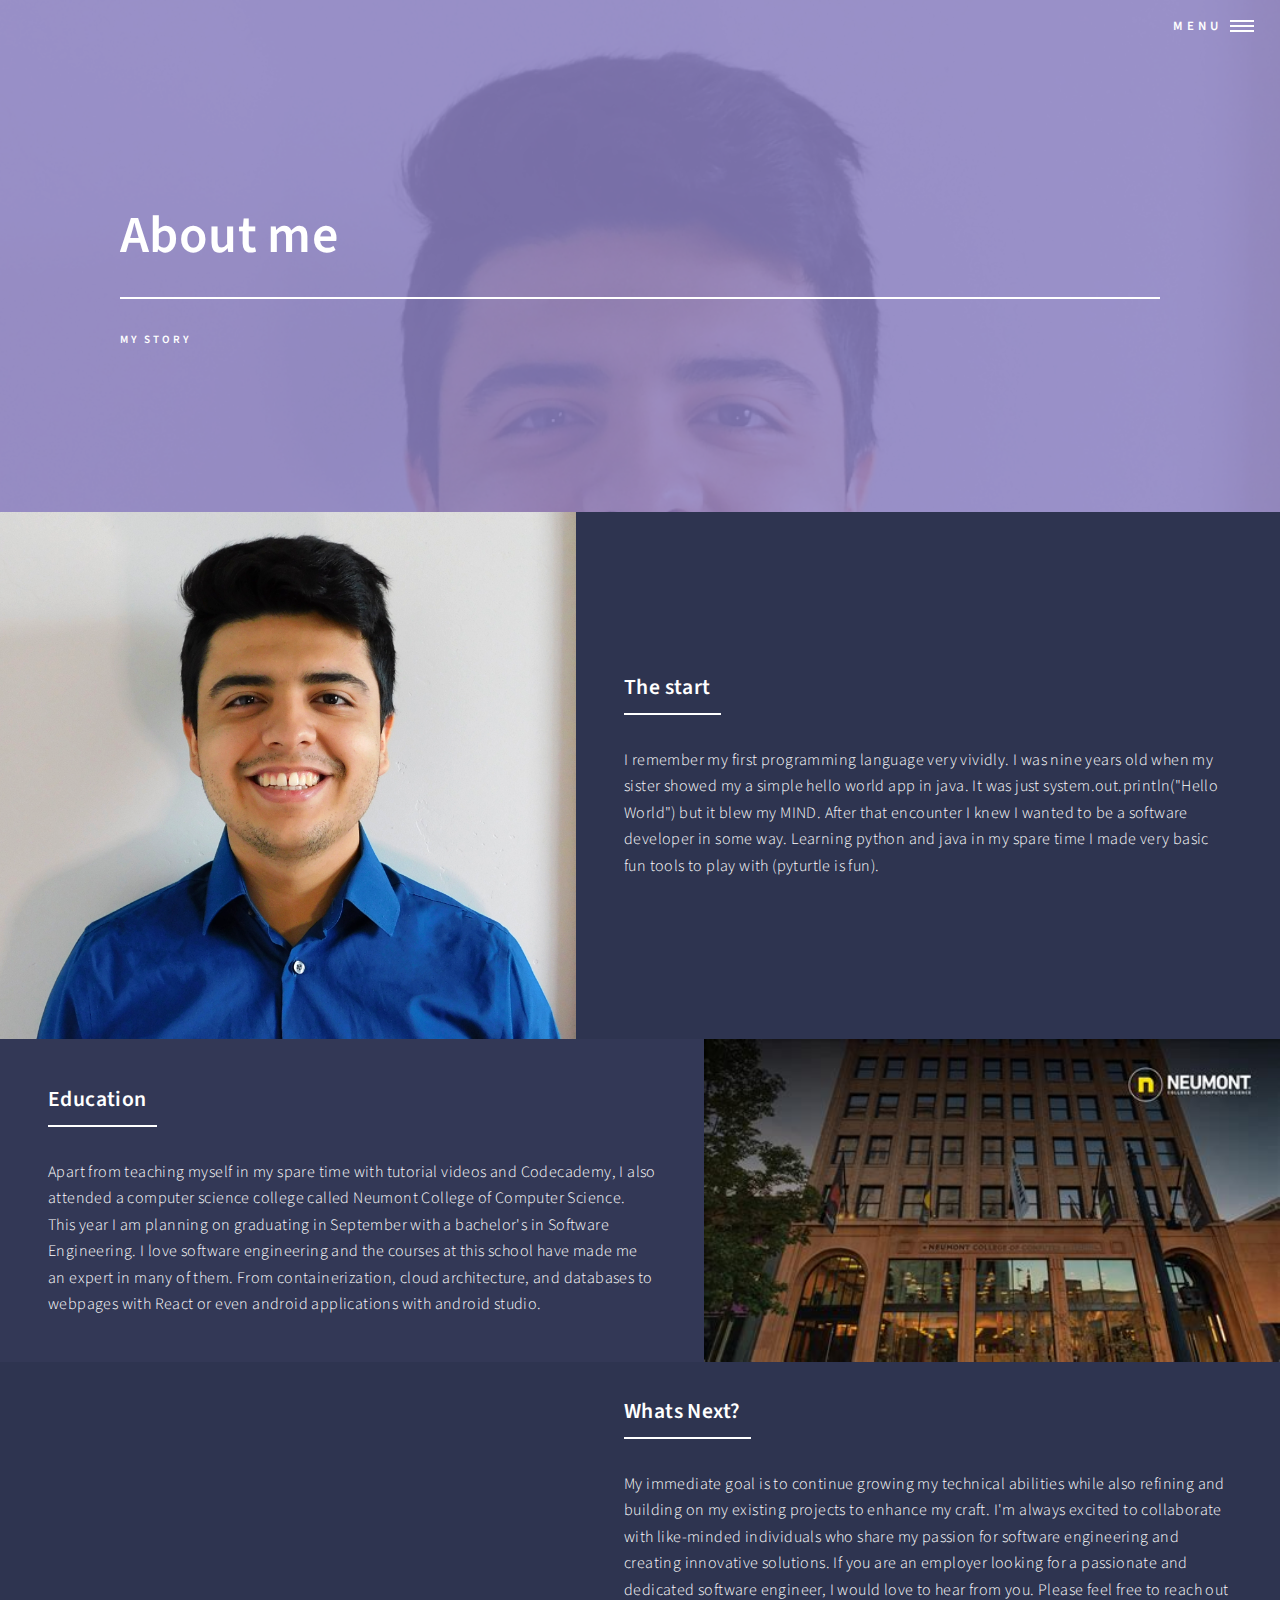
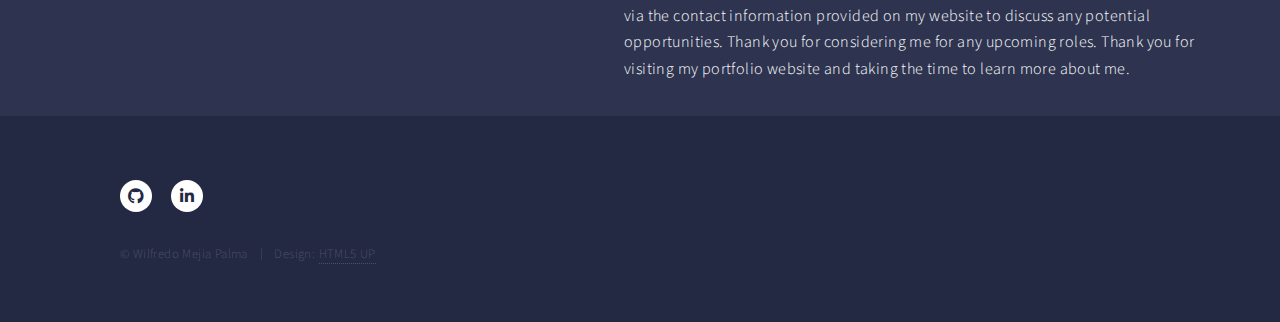
==== aboutme.html @ 327f3b71 "init commit" ====
<!DOCTYPE HTML>
<!--
	Forty by HTML5 UP
	html5up.net | @ajlkn
	Free for personal and commercial use under the CCA 3.0 license (html5up.net/license)
-->
<html>
	<head>
		<title>About Me</title>
		<meta charset="utf-8" />
		<meta name="viewport" content="width=device-width, initial-scale=1, user-scalable=no" />
		<link rel="stylesheet" href="assets/css/main.css" />
		<noscript><link rel="stylesheet" href="assets/css/noscript.css" /></noscript>
	</head>
	<body class="is-preload">

		<!-- Wrapper -->
			<div id="wrapper">

				<!-- Header -->
				<!-- Note: The "styleN" class below should match that of the banner element. -->
					<header id="header" class="alt style2">
						<a href="index.html" class="logo"></a>
						<nav>
							<a href="#menu">Menu</a>
						</nav>
					</header>

				<!-- Menu -->
				<nav id="menu">
					<ul class="links">
						<li><a href="index.html">Home</a></li>
						<li><a href="projects.html">Projects</a></li>
						<li><a href="aboutme.html">About Me</a></li>
						<li><a href="contact.html">Contact Information</a></li>
					</ul>
				</nav>



				<!-- Banner -->
				<!-- Note: The "styleN" class below should match that of the header element. -->
					<section id="banner" class="style2">
						<div class="inner">
							<span class="image">
								<img src="images/croppedProfile.png" alt="" />
							</span>
							<header class="major">
								<h1>About me</h1>
							</header>
							<div class="content">
								<p>my story</p>
							</div>
						</div>
					</section>

				<!-- Main -->
					<div id="main">


						<!-- Two -->
							<section id="two" class="spotlights">
								<section>
									<a href="generic.html" class="image">
										<img src="images/croppedProfile.png" alt="" data-position="center center" />
									</a>
									<div class="content">
										<div class="inner">
											<header class="major">
												<h3>The start</h3>
											</header>
											<p>
												I remember my first programming language very vividly. I was nine years old when my sister showed my a simple hello world app in java. It was just system.out.println("Hello World") but it blew my MIND. After that encounter I knew I wanted to be a software developer in some way. Learning python and java in my spare time I made very basic fun tools to play with (pyturtle is fun).
											</p>
										</div>
									</div>
								</section>
								<section>
									<a href="generic.html" class="image">
										<img src="images/neumont.jpg" alt="" data-position="top center" />
									</a>
									<div class="content">
										<div class="inner">
											<header class="major">
												<h3>Education</h3>
											</header>
											<p>
												Apart from teaching myself in my spare time with tutorial videos and Codecademy, I also attended a computer science college called Neumont College of Computer Science. This year I am planning on graduating in September with a bachelor's in Software Engineering. I love software engineering and the courses at this school have made me an expert in many of them. From containerization, cloud architecture, and databases to webpages with React or even android applications with android studio.
											</p>
										</div>
									</div>
								</section>
								<section>
									<a href="generic.html" class="image">
										<img src="images/softwareengineer.jpg" alt="" data-position="25% 25%" />
									</a>
									<div class="content">
										<div class="inner">
											<header class="major">
												<h3>Whats Next?</h3>
											</header>
											<p>
												My immediate goal is to continue growing my technical abilities while also refining and building on my existing projects to enhance my craft. I'm always excited to collaborate with like-minded individuals who share my passion for software engineering and creating innovative solutions.

												If you are an employer looking for a passionate and dedicated software engineer, I would love to hear from you. Please feel free to reach out via the contact information provided on my website to discuss any potential opportunities. Thank you for considering me for any upcoming roles.
												
												Thank you for visiting my portfolio website and taking the time to learn more about me. 
											</p>

										</div>
									</div>
								</section>
							</section>

					</div>


				<!-- Footer -->
				<footer id="footer">
					<div class="inner">
						<ul class="icons">
							<li><a href="https://github.com/wmejiapalma" class="icon brands alt fa-github"><span class="label">GitHub</span></a></li>
							<li><a href="https://www.linkedin.com/in/wilfredomejiapalma/" class="icon brands alt fa-linkedin-in"><span class="label">LinkedIn</span></a></li>
						</ul>
						<ul class="copyright">
							<li>&copy; Wilfredo Mejia Palma</li><li>Design: <a href="https://html5up.net">HTML5 UP</a></li>
						</ul>
					</div>
				</footer>

		</div>

		<!-- Scripts -->
			<script src="assets/js/jquery.min.js"></script>
			<script src="assets/js/jquery.scrolly.min.js"></script>
			<script src="assets/js/jquery.scrollex.min.js"></script>
			<script src="assets/js/browser.min.js"></script>
			<script src="assets/js/breakpoints.min.js"></script>
			<script src="assets/js/util.js"></script>
			<script src="assets/js/main.js"></script>

	</body>
</html>
---- assets/css/main.css ----
@import url(fontawesome-all.min.css);
@import url("https://fonts.googleapis.com/css?family=Source+Sans+Pro:300,300italic,600,600italic");

/*
	Forty by HTML5 UP
	html5up.net | @ajlkn
	Free for personal and commercial use under the CCA 3.0 license (html5up.net/license)
*/

html, body, div, span, applet, object,
iframe, h1, h2, h3, h4, h5, h6, p, blockquote,
pre, a, abbr, acronym, address, big, cite,
code, del, dfn, em, img, ins, kbd, q, s, samp,
small, strike, strong, sub, sup, tt, var, b,
u, i, center, dl, dt, dd, ol, ul, li, fieldset,
form, label, legend, table, caption, tbody,
tfoot, thead, tr, th, td, article, aside,
canvas, details, embed, figure, figcaption,
footer, header, hgroup, menu, nav, output, ruby,
section, summary, time, mark, audio, video {
	margin: 0;
	padding: 0;
	border: 0;
	font-size: 100%;
	font: inherit;
	vertical-align: baseline;}

article, aside, details, figcaption, figure,
footer, header, hgroup, menu, nav, section {
	display: block;}

body {
	line-height: 1;
}

ol, ul {
	list-style: none;
}

blockquote, q {
	quotes: none;
}

	blockquote:before, blockquote:after, q:before, q:after {
		content: '';
		content: none;
	}

table {
	border-collapse: collapse;
	border-spacing: 0;
}

body {
	-webkit-text-size-adjust: none;
}

mark {
	background-color: transparent;
	color: inherit;
}

input::-moz-focus-inner {
	border: 0;
	padding: 0;
}

input, select, textarea {
	-moz-appearance: none;
	-webkit-appearance: none;
	-ms-appearance: none;
	appearance: none;
}

/* Basic */

	@-ms-viewport {
		width: device-width;
	}

	body {
		-ms-overflow-style: scrollbar;
	}

	@media screen and (max-width: 480px) {

		html, body {
			min-width: 320px;
		}

	}

	html {
		box-sizing: border-box;
	}

	*, *:before, *:after {
		box-sizing: inherit;
	}

	body {
		background: #242943;
	}

		body.is-preload *, body.is-preload *:before, body.is-preload *:after {
			-moz-animation: none !important;
			-webkit-animation: none !important;
			-ms-animation: none !important;
			animation: none !important;
			-moz-transition: none !important;
			-webkit-transition: none !important;
			-ms-transition: none !important;
			transition: none !important;
		}

/* Type */

	body, input, select, textarea {
		color: #ffffff;
		font-family: "Source Sans Pro", Helvetica, sans-serif;
		font-size: 17pt;
		font-weight: 300;
		letter-spacing: 0.025em;
		line-height: 1.65;
	}

		@media screen and (max-width: 1680px) {

			body, input, select, textarea {
				font-size: 14pt;
			}

		}

		@media screen and (max-width: 1280px) {

			body, input, select, textarea {
				font-size: 12pt;
			}

		}

		@media screen and (max-width: 360px) {

			body, input, select, textarea {
				font-size: 11pt;
			}

		}

	a {
		-moz-transition: color 0.2s ease-in-out, border-bottom-color 0.2s ease-in-out;
		-webkit-transition: color 0.2s ease-in-out, border-bottom-color 0.2s ease-in-out;
		-ms-transition: color 0.2s ease-in-out, border-bottom-color 0.2s ease-in-out;
		transition: color 0.2s ease-in-out, border-bottom-color 0.2s ease-in-out;
		border-bottom: dotted 1px;
		color: inherit;
		text-decoration: none;
	}

		a:hover {
			border-bottom-color: transparent;
			color: #9bf1ff !important;
		}

		a:active {
			color: #53e3fb !important;
		}

	strong, b {
		color: #ffffff;
		font-weight: 600;
	}

	em, i {
		font-style: italic;
	}

	p {
		margin: 0 0 2em 0;
	}

	h1, h2, h3, h4, h5, h6 {
		color: #ffffff;
		font-weight: 600;
		line-height: 1.65;
		margin: 0 0 1em 0;
	}

		h1 a, h2 a, h3 a, h4 a, h5 a, h6 a {
			color: inherit;
			border-bottom: 0;
		}

	h1 {
		font-size: 2.5em;
	}

	h2 {
		font-size: 1.75em;
	}

	h3 {
		font-size: 1.35em;
	}

	h4 {
		font-size: 1.1em;
	}

	h5 {
		font-size: 0.9em;
	}

	h6 {
		font-size: 0.7em;
	}

	@media screen and (max-width: 736px) {

		h1 {
			font-size: 2em;
		}

		h2 {
			font-size: 1.5em;
		}

		h3 {
			font-size: 1.25em;
		}

	}

	sub {
		font-size: 0.8em;
		position: relative;
		top: 0.5em;
	}

	sup {
		font-size: 0.8em;
		position: relative;
		top: -0.5em;
	}

	blockquote {
		border-left: solid 4px rgba(212, 212, 255, 0.1);
		font-style: italic;
		margin: 0 0 2em 0;
		padding: 0.5em 0 0.5em 2em;
	}

	code {
		background: rgba(212, 212, 255, 0.035);
		font-family: "Courier New", monospace;
		font-size: 0.9em;
		margin: 0 0.25em;
		padding: 0.25em 0.65em;
	}

	pre {
		-webkit-overflow-scrolling: touch;
		font-family: "Courier New", monospace;
		font-size: 0.9em;
		margin: 0 0 2em 0;
	}

		pre code {
			display: block;
			line-height: 1.75;
			padding: 1em 1.5em;
			overflow-x: auto;
		}

	hr {
		border: 0;
		border-bottom: solid 1px rgba(212, 212, 255, 0.1);
		margin: 2em 0;
	}

		hr.major {
			margin: 3em 0;
		}

	.align-left {
		text-align: left;
	}

	.align-center {
		text-align: center;
	}

	.align-right {
		text-align: right;
	}

/* Row */

	.row {
		display: flex;
		flex-wrap: wrap;
		box-sizing: border-box;
		align-items: stretch;
	}

		.row > * {
			box-sizing: border-box;
		}

		.row.gtr-uniform > * > :last-child {
			margin-bottom: 0;
		}

		.row.aln-left {
			justify-content: flex-start;
		}

		.row.aln-center {
			justify-content: center;
		}

		.row.aln-right {
			justify-content: flex-end;
		}

		.row.aln-top {
			align-items: flex-start;
		}

		.row.aln-middle {
			align-items: center;
		}

		.row.aln-bottom {
			align-items: flex-end;
		}

		.row > .imp {
			order: -1;
		}

		.row > .col-1 {
			width: 8.33333%;
		}

		.row > .off-1 {
			margin-left: 8.33333%;
		}

		.row > .col-2 {
			width: 16.66667%;
		}

		.row > .off-2 {
			margin-left: 16.66667%;
		}

		.row > .col-3 {
			width: 25%;
		}

		.row > .off-3 {
			margin-left: 25%;
		}

		.row > .col-4 {
			width: 33.33333%;
		}

		.row > .off-4 {
			margin-left: 33.33333%;
		}

		.row > .col-5 {
			width: 41.66667%;
		}

		.row > .off-5 {
			margin-left: 41.66667%;
		}

		.row > .col-6 {
			width: 50%;
		}

		.row > .off-6 {
			margin-left: 50%;
		}

		.row > .col-7 {
			width: 58.33333%;
		}

		.row > .off-7 {
			margin-left: 58.33333%;
		}

		.row > .col-8 {
			width: 66.66667%;
		}

		.row > .off-8 {
			margin-left: 66.66667%;
		}

		.row > .col-9 {
			width: 75%;
		}

		.row > .off-9 {
			margin-left: 75%;
		}

		.row > .col-10 {
			width: 83.33333%;
		}

		.row > .off-10 {
			margin-left: 83.33333%;
		}

		.row > .col-11 {
			width: 91.66667%;
		}

		.row > .off-11 {
			margin-left: 91.66667%;
		}

		.row > .col-12 {
			width: 100%;
		}

		.row > .off-12 {
			margin-left: 100%;
		}

		.row.gtr-0 {
			margin-top: 0;
			margin-left: 0em;
		}

			.row.gtr-0 > * {
				padding: 0 0 0 0em;
			}

			.row.gtr-0.gtr-uniform {
				margin-top: 0em;
			}

				.row.gtr-0.gtr-uniform > * {
					padding-top: 0em;
				}

		.row.gtr-25 {
			margin-top: 0;
			margin-left: -0.5em;
		}

			.row.gtr-25 > * {
				padding: 0 0 0 0.5em;
			}

			.row.gtr-25.gtr-uniform {
				margin-top: -0.5em;
			}

				.row.gtr-25.gtr-uniform > * {
					padding-top: 0.5em;
				}

		.row.gtr-50 {
			margin-top: 0;
			margin-left: -1em;
		}

			.row.gtr-50 > * {
				padding: 0 0 0 1em;
			}

			.row.gtr-50.gtr-uniform {
				margin-top: -1em;
			}

				.row.gtr-50.gtr-uniform > * {
					padding-top: 1em;
				}

		.row {
			margin-top: 0;
			margin-left: -2em;
		}

			.row > * {
				padding: 0 0 0 2em;
			}

			.row.gtr-uniform {
				margin-top: -2em;
			}

				.row.gtr-uniform > * {
					padding-top: 2em;
				}

		.row.gtr-150 {
			margin-top: 0;
			margin-left: -3em;
		}

			.row.gtr-150 > * {
				padding: 0 0 0 3em;
			}

			.row.gtr-150.gtr-uniform {
				margin-top: -3em;
			}

				.row.gtr-150.gtr-uniform > * {
					padding-top: 3em;
				}

		.row.gtr-200 {
			margin-top: 0;
			margin-left: -4em;
		}

			.row.gtr-200 > * {
				padding: 0 0 0 4em;
			}

			.row.gtr-200.gtr-uniform {
				margin-top: -4em;
			}

				.row.gtr-200.gtr-uniform > * {
					padding-top: 4em;
				}

		@media screen and (max-width: 1680px) {

			.row {
				display: flex;
				flex-wrap: wrap;
				box-sizing: border-box;
				align-items: stretch;
			}

				.row > * {
					box-sizing: border-box;
				}

				.row.gtr-uniform > * > :last-child {
					margin-bottom: 0;
				}

				.row.aln-left {
					justify-content: flex-start;
				}

				.row.aln-center {
					justify-content: center;
				}

				.row.aln-right {
					justify-content: flex-end;
				}

				.row.aln-top {
					align-items: flex-start;
				}

				.row.aln-middle {
					align-items: center;
				}

				.row.aln-bottom {
					align-items: flex-end;
				}

				.row > .imp-xlarge {
					order: -1;
				}

				.row > .col-1-xlarge {
					width: 8.33333%;
				}

				.row > .off-1-xlarge {
					margin-left: 8.33333%;
				}

				.row > .col-2-xlarge {
					width: 16.66667%;
				}

				.row > .off-2-xlarge {
					margin-left: 16.66667%;
				}

				.row > .col-3-xlarge {
					width: 25%;
				}

				.row > .off-3-xlarge {
					margin-left: 25%;
				}

				.row > .col-4-xlarge {
					width: 33.33333%;
				}

				.row > .off-4-xlarge {
					margin-left: 33.33333%;
				}

				.row > .col-5-xlarge {
					width: 41.66667%;
				}

				.row > .off-5-xlarge {
					margin-left: 41.66667%;
				}

				.row > .col-6-xlarge {
					width: 50%;
				}

				.row > .off-6-xlarge {
					margin-left: 50%;
				}

				.row > .col-7-xlarge {
					width: 58.33333%;
				}

				.row > .off-7-xlarge {
					margin-left: 58.33333%;
				}

				.row > .col-8-xlarge {
					width: 66.66667%;
				}

				.row > .off-8-xlarge {
					margin-left: 66.66667%;
				}

				.row > .col-9-xlarge {
					width: 75%;
				}

				.row > .off-9-xlarge {
					margin-left: 75%;
				}

				.row > .col-10-xlarge {
					width: 83.33333%;
				}

				.row > .off-10-xlarge {
					margin-left: 83.33333%;
				}

				.row > .col-11-xlarge {
					width: 91.66667%;
				}

				.row > .off-11-xlarge {
					margin-left: 91.66667%;
				}

				.row > .col-12-xlarge {
					width: 100%;
				}

				.row > .off-12-xlarge {
					margin-left: 100%;
				}

				.row.gtr-0 {
					margin-top: 0;
					margin-left: 0em;
				}

					.row.gtr-0 > * {
						padding: 0 0 0 0em;
					}

					.row.gtr-0.gtr-uniform {
						margin-top: 0em;
					}

						.row.gtr-0.gtr-uniform > * {
							padding-top: 0em;
						}

				.row.gtr-25 {
					margin-top: 0;
					margin-left: -0.5em;
				}

					.row.gtr-25 > * {
						padding: 0 0 0 0.5em;
					}

					.row.gtr-25.gtr-uniform {
						margin-top: -0.5em;
					}

						.row.gtr-25.gtr-uniform > * {
							padding-top: 0.5em;
						}

				.row.gtr-50 {
					margin-top: 0;
					margin-left: -1em;
				}

					.row.gtr-50 > * {
						padding: 0 0 0 1em;
					}

					.row.gtr-50.gtr-uniform {
						margin-top: -1em;
					}

						.row.gtr-50.gtr-uniform > * {
							padding-top: 1em;
						}

				.row {
					margin-top: 0;
					margin-left: -2em;
				}

					.row > * {
						padding: 0 0 0 2em;
					}

					.row.gtr-uniform {
						margin-top: -2em;
					}

						.row.gtr-uniform > * {
							padding-top: 2em;
						}

				.row.gtr-150 {
					margin-top: 0;
					margin-left: -3em;
				}

					.row.gtr-150 > * {
						padding: 0 0 0 3em;
					}

					.row.gtr-150.gtr-uniform {
						margin-top: -3em;
					}

						.row.gtr-150.gtr-uniform > * {
							padding-top: 3em;
						}

				.row.gtr-200 {
					margin-top: 0;
					margin-left: -4em;
				}

					.row.gtr-200 > * {
						padding: 0 0 0 4em;
					}

					.row.gtr-200.gtr-uniform {
						margin-top: -4em;
					}

						.row.gtr-200.gtr-uniform > * {
							padding-top: 4em;
						}

		}

		@media screen and (max-width: 1280px) {

			.row {
				display: flex;
				flex-wrap: wrap;
				box-sizing: border-box;
				align-items: stretch;
			}

				.row > * {
					box-sizing: border-box;
				}

				.row.gtr-uniform > * > :last-child {
					margin-bottom: 0;
				}

				.row.aln-left {
					justify-content: flex-start;
				}

				.row.aln-center {
					justify-content: center;
				}

				.row.aln-right {
					justify-content: flex-end;
				}

				.row.aln-top {
					align-items: flex-start;
				}

				.row.aln-middle {
					align-items: center;
				}

				.row.aln-bottom {
					align-items: flex-end;
				}

				.row > .imp-large {
					order: -1;
				}

				.row > .col-1-large {
					width: 8.33333%;
				}

				.row > .off-1-large {
					margin-left: 8.33333%;
				}

				.row > .col-2-large {
					width: 16.66667%;
				}

				.row > .off-2-large {
					margin-left: 16.66667%;
				}

				.row > .col-3-large {
					width: 25%;
				}

				.row > .off-3-large {
					margin-left: 25%;
				}

				.row > .col-4-large {
					width: 33.33333%;
				}

				.row > .off-4-large {
					margin-left: 33.33333%;
				}

				.row > .col-5-large {
					width: 41.66667%;
				}

				.row > .off-5-large {
					margin-left: 41.66667%;
				}

				.row > .col-6-large {
					width: 50%;
				}

				.row > .off-6-large {
					margin-left: 50%;
				}

				.row > .col-7-large {
					width: 58.33333%;
				}

				.row > .off-7-large {
					margin-left: 58.33333%;
				}

				.row > .col-8-large {
					width: 66.66667%;
				}

				.row > .off-8-large {
					margin-left: 66.66667%;
				}

				.row > .col-9-large {
					width: 75%;
				}

				.row > .off-9-large {
					margin-left: 75%;
				}

				.row > .col-10-large {
					width: 83.33333%;
				}

				.row > .off-10-large {
					margin-left: 83.33333%;
				}

				.row > .col-11-large {
					width: 91.66667%;
				}

				.row > .off-11-large {
					margin-left: 91.66667%;
				}

				.row > .col-12-large {
					width: 100%;
				}

				.row > .off-12-large {
					margin-left: 100%;
				}

				.row.gtr-0 {
					margin-top: 0;
					margin-left: 0em;
				}

					.row.gtr-0 > * {
						padding: 0 0 0 0em;
					}

					.row.gtr-0.gtr-uniform {
						margin-top: 0em;
					}

						.row.gtr-0.gtr-uniform > * {
							padding-top: 0em;
						}

				.row.gtr-25 {
					margin-top: 0;
					margin-left: -0.375em;
				}

					.row.gtr-25 > * {
						padding: 0 0 0 0.375em;
					}

					.row.gtr-25.gtr-uniform {
						margin-top: -0.375em;
					}

						.row.gtr-25.gtr-uniform > * {
							padding-top: 0.375em;
						}

				.row.gtr-50 {
					margin-top: 0;
					margin-left: -0.75em;
				}

					.row.gtr-50 > * {
						padding: 0 0 0 0.75em;
					}

					.row.gtr-50.gtr-uniform {
						margin-top: -0.75em;
					}

						.row.gtr-50.gtr-uniform > * {
							padding-top: 0.75em;
						}

				.row {
					margin-top: 0;
					margin-left: -1.5em;
				}

					.row > * {
						padding: 0 0 0 1.5em;
					}

					.row.gtr-uniform {
						margin-top: -1.5em;
					}

						.row.gtr-uniform > * {
							padding-top: 1.5em;
						}

				.row.gtr-150 {
					margin-top: 0;
					margin-left: -2.25em;
				}

					.row.gtr-150 > * {
						padding: 0 0 0 2.25em;
					}

					.row.gtr-150.gtr-uniform {
						margin-top: -2.25em;
					}

						.row.gtr-150.gtr-uniform > * {
							padding-top: 2.25em;
						}

				.row.gtr-200 {
					margin-top: 0;
					margin-left: -3em;
				}

					.row.gtr-200 > * {
						padding: 0 0 0 3em;
					}

					.row.gtr-200.gtr-uniform {
						margin-top: -3em;
					}

						.row.gtr-200.gtr-uniform > * {
							padding-top: 3em;
						}

		}

		@media screen and (max-width: 980px) {

			.row {
				display: flex;
				flex-wrap: wrap;
				box-sizing: border-box;
				align-items: stretch;
			}

				.row > * {
					box-sizing: border-box;
				}

				.row.gtr-uniform > * > :last-child {
					margin-bottom: 0;
				}

				.row.aln-left {
					justify-content: flex-start;
				}

				.row.aln-center {
					justify-content: center;
				}

				.row.aln-right {
					justify-content: flex-end;
				}

				.row.aln-top {
					align-items: flex-start;
				}

				.row.aln-middle {
					align-items: center;
				}

				.row.aln-bottom {
					align-items: flex-end;
				}

				.row > .imp-medium {
					order: -1;
				}

				.row > .col-1-medium {
					width: 8.33333%;
				}

				.row > .off-1-medium {
					margin-left: 8.33333%;
				}

				.row > .col-2-medium {
					width: 16.66667%;
				}

				.row > .off-2-medium {
					margin-left: 16.66667%;
				}

				.row > .col-3-medium {
					width: 25%;
				}

				.row > .off-3-medium {
					margin-left: 25%;
				}

				.row > .col-4-medium {
					width: 33.33333%;
				}

				.row > .off-4-medium {
					margin-left: 33.33333%;
				}

				.row > .col-5-medium {
					width: 41.66667%;
				}

				.row > .off-5-medium {
					margin-left: 41.66667%;
				}

				.row > .col-6-medium {
					width: 50%;
				}

				.row > .off-6-medium {
					margin-left: 50%;
				}

				.row > .col-7-medium {
					width: 58.33333%;
				}

				.row > .off-7-medium {
					margin-left: 58.33333%;
				}

				.row > .col-8-medium {
					width: 66.66667%;
				}

				.row > .off-8-medium {
					margin-left: 66.66667%;
				}

				.row > .col-9-medium {
					width: 75%;
				}

				.row > .off-9-medium {
					margin-left: 75%;
				}

				.row > .col-10-medium {
					width: 83.33333%;
				}

				.row > .off-10-medium {
					margin-left: 83.33333%;
				}

				.row > .col-11-medium {
					width: 91.66667%;
				}

				.row > .off-11-medium {
					margin-left: 91.66667%;
				}

				.row > .col-12-medium {
					width: 100%;
				}

				.row > .off-12-medium {
					margin-left: 100%;
				}

				.row.gtr-0 {
					margin-top: 0;
					margin-left: 0em;
				}

					.row.gtr-0 > * {
						padding: 0 0 0 0em;
					}

					.row.gtr-0.gtr-uniform {
						margin-top: 0em;
					}

						.row.gtr-0.gtr-uniform > * {
							padding-top: 0em;
						}

				.row.gtr-25 {
					margin-top: 0;
					margin-left: -0.375em;
				}

					.row.gtr-25 > * {
						padding: 0 0 0 0.375em;
					}

					.row.gtr-25.gtr-uniform {
						margin-top: -0.375em;
					}

						.row.gtr-25.gtr-uniform > * {
							padding-top: 0.375em;
						}

				.row.gtr-50 {
					margin-top: 0;
					margin-left: -0.75em;
				}

					.row.gtr-50 > * {
						padding: 0 0 0 0.75em;
					}

					.row.gtr-50.gtr-uniform {
						margin-top: -0.75em;
					}

						.row.gtr-50.gtr-uniform > * {
							padding-top: 0.75em;
						}

				.row {
					margin-top: 0;
					margin-left: -1.5em;
				}

					.row > * {
						padding: 0 0 0 1.5em;
					}

					.row.gtr-uniform {
						margin-top: -1.5em;
					}

						.row.gtr-uniform > * {
							padding-top: 1.5em;
						}

				.row.gtr-150 {
					margin-top: 0;
					margin-left: -2.25em;
				}

					.row.gtr-150 > * {
						padding: 0 0 0 2.25em;
					}

					.row.gtr-150.gtr-uniform {
						margin-top: -2.25em;
					}

						.row.gtr-150.gtr-uniform > * {
							padding-top: 2.25em;
						}

				.row.gtr-200 {
					margin-top: 0;
					margin-left: -3em;
				}

					.row.gtr-200 > * {
						padding: 0 0 0 3em;
					}

					.row.gtr-200.gtr-uniform {
						margin-top: -3em;
					}

						.row.gtr-200.gtr-uniform > * {
							padding-top: 3em;
						}

		}

		@media screen and (max-width: 736px) {

			.row {
				display: flex;
				flex-wrap: wrap;
				box-sizing: border-box;
				align-items: stretch;
			}

				.row > * {
					box-sizing: border-box;
				}

				.row.gtr-uniform > * > :last-child {
					margin-bottom: 0;
				}

				.row.aln-left {
					justify-content: flex-start;
				}

				.row.aln-center {
					justify-content: center;
				}

				.row.aln-right {
					justify-content: flex-end;
				}

				.row.aln-top {
					align-items: flex-start;
				}

				.row.aln-middle {
					align-items: center;
				}

				.row.aln-bottom {
					align-items: flex-end;
				}

				.row > .imp-small {
					order: -1;
				}

				.row > .col-1-small {
					width: 8.33333%;
				}

				.row > .off-1-small {
					margin-left: 8.33333%;
				}

				.row > .col-2-small {
					width: 16.66667%;
				}

				.row > .off-2-small {
					margin-left: 16.66667%;
				}

				.row > .col-3-small {
					width: 25%;
				}

				.row > .off-3-small {
					margin-left: 25%;
				}

				.row > .col-4-small {
					width: 33.33333%;
				}

				.row > .off-4-small {
					margin-left: 33.33333%;
				}

				.row > .col-5-small {
					width: 41.66667%;
				}

				.row > .off-5-small {
					margin-left: 41.66667%;
				}

				.row > .col-6-small {
					width: 50%;
				}

				.row > .off-6-small {
					margin-left: 50%;
				}

				.row > .col-7-small {
					width: 58.33333%;
				}

				.row > .off-7-small {
					margin-left: 58.33333%;
				}

				.row > .col-8-small {
					width: 66.66667%;
				}

				.row > .off-8-small {
					margin-left: 66.66667%;
				}

				.row > .col-9-small {
					width: 75%;
				}

				.row > .off-9-small {
					margin-left: 75%;
				}

				.row > .col-10-small {
					width: 83.33333%;
				}

				.row > .off-10-small {
					margin-left: 83.33333%;
				}

				.row > .col-11-small {
					width: 91.66667%;
				}

				.row > .off-11-small {
					margin-left: 91.66667%;
				}

				.row > .col-12-small {
					width: 100%;
				}

				.row > .off-12-small {
					margin-left: 100%;
				}

				.row.gtr-0 {
					margin-top: 0;
					margin-left: 0em;
				}

					.row.gtr-0 > * {
						padding: 0 0 0 0em;
					}

					.row.gtr-0.gtr-uniform {
						margin-top: 0em;
					}

						.row.gtr-0.gtr-uniform > * {
							padding-top: 0em;
						}

				.row.gtr-25 {
					margin-top: 0;
					margin-left: -0.3125em;
				}

					.row.gtr-25 > * {
						padding: 0 0 0 0.3125em;
					}

					.row.gtr-25.gtr-uniform {
						margin-top: -0.3125em;
					}

						.row.gtr-25.gtr-uniform > * {
							padding-top: 0.3125em;
						}

				.row.gtr-50 {
					margin-top: 0;
					margin-left: -0.625em;
				}

					.row.gtr-50 > * {
						padding: 0 0 0 0.625em;
					}

					.row.gtr-50.gtr-uniform {
						margin-top: -0.625em;
					}

						.row.gtr-50.gtr-uniform > * {
							padding-top: 0.625em;
						}

				.row {
					margin-top: 0;
					margin-left: -1.25em;
				}

					.row > * {
						padding: 0 0 0 1.25em;
					}

					.row.gtr-uniform {
						margin-top: -1.25em;
					}

						.row.gtr-uniform > * {
							padding-top: 1.25em;
						}

				.row.gtr-150 {
					margin-top: 0;
					margin-left: -1.875em;
				}

					.row.gtr-150 > * {
						padding: 0 0 0 1.875em;
					}

					.row.gtr-150.gtr-uniform {
						margin-top: -1.875em;
					}

						.row.gtr-150.gtr-uniform > * {
							padding-top: 1.875em;
						}

				.row.gtr-200 {
					margin-top: 0;
					margin-left: -2.5em;
				}

					.row.gtr-200 > * {
						padding: 0 0 0 2.5em;
					}

					.row.gtr-200.gtr-uniform {
						margin-top: -2.5em;
					}

						.row.gtr-200.gtr-uniform > * {
							padding-top: 2.5em;
						}

		}

		@media screen and (max-width: 480px) {

			.row {
				display: flex;
				flex-wrap: wrap;
				box-sizing: border-box;
				align-items: stretch;
			}

				.row > * {
					box-sizing: border-box;
				}

				.row.gtr-uniform > * > :last-child {
					margin-bottom: 0;
				}

				.row.aln-left {
					justify-content: flex-start;
				}

				.row.aln-center {
					justify-content: center;
				}

				.row.aln-right {
					justify-content: flex-end;
				}

				.row.aln-top {
					align-items: flex-start;
				}

				.row.aln-middle {
					align-items: center;
				}

				.row.aln-bottom {
					align-items: flex-end;
				}

				.row > .imp-xsmall {
					order: -1;
				}

				.row > .col-1-xsmall {
					width: 8.33333%;
				}

				.row > .off-1-xsmall {
					margin-left: 8.33333%;
				}

				.row > .col-2-xsmall {
					width: 16.66667%;
				}

				.row > .off-2-xsmall {
					margin-left: 16.66667%;
				}

				.row > .col-3-xsmall {
					width: 25%;
				}

				.row > .off-3-xsmall {
					margin-left: 25%;
				}

				.row > .col-4-xsmall {
					width: 33.33333%;
				}

				.row > .off-4-xsmall {
					margin-left: 33.33333%;
				}

				.row > .col-5-xsmall {
					width: 41.66667%;
				}

				.row > .off-5-xsmall {
					margin-left: 41.66667%;
				}

				.row > .col-6-xsmall {
					width: 50%;
				}

				.row > .off-6-xsmall {
					margin-left: 50%;
				}

				.row > .col-7-xsmall {
					width: 58.33333%;
				}

				.row > .off-7-xsmall {
					margin-left: 58.33333%;
				}

				.row > .col-8-xsmall {
					width: 66.66667%;
				}

				.row > .off-8-xsmall {
					margin-left: 66.66667%;
				}

				.row > .col-9-xsmall {
					width: 75%;
				}

				.row > .off-9-xsmall {
					margin-left: 75%;
				}

				.row > .col-10-xsmall {
					width: 83.33333%;
				}

				.row > .off-10-xsmall {
					margin-left: 83.33333%;
				}

				.row > .col-11-xsmall {
					width: 91.66667%;
				}

				.row > .off-11-xsmall {
					margin-left: 91.66667%;
				}

				.row > .col-12-xsmall {
					width: 100%;
				}

				.row > .off-12-xsmall {
					margin-left: 100%;
				}

				.row.gtr-0 {
					margin-top: 0;
					margin-left: 0em;
				}

					.row.gtr-0 > * {
						padding: 0 0 0 0em;
					}

					.row.gtr-0.gtr-uniform {
						margin-top: 0em;
					}

						.row.gtr-0.gtr-uniform > * {
							padding-top: 0em;
						}

				.row.gtr-25 {
					margin-top: 0;
					margin-left: -0.3125em;
				}

					.row.gtr-25 > * {
						padding: 0 0 0 0.3125em;
					}

					.row.gtr-25.gtr-uniform {
						margin-top: -0.3125em;
					}

						.row.gtr-25.gtr-uniform > * {
							padding-top: 0.3125em;
						}

				.row.gtr-50 {
					margin-top: 0;
					margin-left: -0.625em;
				}

					.row.gtr-50 > * {
						padding: 0 0 0 0.625em;
					}

					.row.gtr-50.gtr-uniform {
						margin-top: -0.625em;
					}

						.row.gtr-50.gtr-uniform > * {
							padding-top: 0.625em;
						}

				.row {
					margin-top: 0;
					margin-left: -1.25em;
				}

					.row > * {
						padding: 0 0 0 1.25em;
					}

					.row.gtr-uniform {
						margin-top: -1.25em;
					}

						.row.gtr-uniform > * {
							padding-top: 1.25em;
						}

				.row.gtr-150 {
					margin-top: 0;
					margin-left: -1.875em;
				}

					.row.gtr-150 > * {
						padding: 0 0 0 1.875em;
					}

					.row.gtr-150.gtr-uniform {
						margin-top: -1.875em;
					}

						.row.gtr-150.gtr-uniform > * {
							padding-top: 1.875em;
						}

				.row.gtr-200 {
					margin-top: 0;
					margin-left: -2.5em;
				}

					.row.gtr-200 > * {
						padding: 0 0 0 2.5em;
					}

					.row.gtr-200.gtr-uniform {
						margin-top: -2.5em;
					}

						.row.gtr-200.gtr-uniform > * {
							padding-top: 2.5em;
						}

		}

/* Section/Article */

	section.special, article.special {
		text-align: center;
	}

	header.major {
		width: -moz-max-content;
		width: -webkit-max-content;
		width: -ms-max-content;
		width: max-content;
		margin-bottom: 2em;
	}

		header.major > :first-child {
			margin-bottom: 0;
			width: calc(100% + 0.5em);
		}

			header.major > :last-child:after {
				content: '';
				background-color: #ffffff;
				display: block;
				height: 2px;
				margin: 0.325em 0 0.5em 0;
				width: 100%;
			}

		header.major > p {
			font-size: 0.7em;
			font-weight: 600;
			letter-spacing: 0.25em;
			margin-bottom: 0;
			text-transform: uppercase;
		}

		body.is-ie header.major > :first-child:after {
			max-width: 9em;
		}

		body.is-ie header.major > h1:after {
			max-width: 100% !important;
		}

	@media screen and (max-width: 736px) {

		header.major > p br {
			display: none;
		}

	}

/* Form */

	form {
		margin: 0 0 2em 0;
	}

		form > :last-child {
			margin-bottom: 0;
		}

		form > .fields {
			display: -moz-flex;
			display: -webkit-flex;
			display: -ms-flex;
			display: flex;
			-moz-flex-wrap: wrap;
			-webkit-flex-wrap: wrap;
			-ms-flex-wrap: wrap;
			flex-wrap: wrap;
			width: calc(100% + 3em);
			margin: -1.5em 0 2em -1.5em;
		}

			form > .fields > .field {
				-moz-flex-grow: 0;
				-webkit-flex-grow: 0;
				-ms-flex-grow: 0;
				flex-grow: 0;
				-moz-flex-shrink: 0;
				-webkit-flex-shrink: 0;
				-ms-flex-shrink: 0;
				flex-shrink: 0;
				padding: 1.5em 0 0 1.5em;
				width: calc(100% - 1.5em);
			}

				form > .fields > .field.half {
					width: calc(50% - 0.75em);
				}

				form > .fields > .field.third {
					width: calc(100%/3 - 0.5em);
				}

				form > .fields > .field.quarter {
					width: calc(25% - 0.375em);
				}

		@media screen and (max-width: 480px) {

			form > .fields {
				width: calc(100% + 3em);
				margin: -1.5em 0 2em -1.5em;
			}

				form > .fields > .field {
					padding: 1.5em 0 0 1.5em;
					width: calc(100% - 1.5em);
				}

					form > .fields > .field.half {
						width: calc(100% - 1.5em);
					}

					form > .fields > .field.third {
						width: calc(100% - 1.5em);
					}

					form > .fields > .field.quarter {
						width: calc(100% - 1.5em);
					}

		}

	label {
		color: #ffffff;
		display: block;
		font-size: 0.8em;
		font-weight: 600;
		letter-spacing: 0.25em;
		margin: 0 0 1em 0;
		text-transform: uppercase;
	}

	input[type="text"],
	input[type="password"],
	input[type="email"],
	input[type="tel"],
	input[type="search"],
	input[type="url"],
	select,
	textarea {
		-moz-appearance: none;
		-webkit-appearance: none;
		-ms-appearance: none;
		appearance: none;
		background: rgba(212, 212, 255, 0.035);
		border: none;
		border-radius: 0;
		color: inherit;
		display: block;
		outline: 0;
		padding: 0 1em;
		text-decoration: none;
		width: 100%;
	}

		input[type="text"]:invalid,
		input[type="password"]:invalid,
		input[type="email"]:invalid,
		input[type="tel"]:invalid,
		input[type="search"]:invalid,
		input[type="url"]:invalid,
		select:invalid,
		textarea:invalid {
			box-shadow: none;
		}

		input[type="text"]:focus,
		input[type="password"]:focus,
		input[type="email"]:focus,
		input[type="tel"]:focus,
		input[type="search"]:focus,
		input[type="url"]:focus,
		select:focus,
		textarea:focus {
			border-color: #9bf1ff;
			box-shadow: 0 0 0 2px #9bf1ff;
		}

	select {
		background-image: url("data:image/svg+xml;charset=utf8,%3Csvg xmlns='http://www.w3.org/2000/svg' width='40' height='40' preserveAspectRatio='none' viewBox='0 0 40 40'%3E%3Cpath d='M9.4,12.3l10.4,10.4l10.4-10.4c0.2-0.2,0.5-0.4,0.9-0.4c0.3,0,0.6,0.1,0.9,0.4l3.3,3.3c0.2,0.2,0.4,0.5,0.4,0.9 c0,0.4-0.1,0.6-0.4,0.9L20.7,31.9c-0.2,0.2-0.5,0.4-0.9,0.4c-0.3,0-0.6-0.1-0.9-0.4L4.3,17.3c-0.2-0.2-0.4-0.5-0.4-0.9 c0-0.4,0.1-0.6,0.4-0.9l3.3-3.3c0.2-0.2,0.5-0.4,0.9-0.4S9.1,12.1,9.4,12.3z' fill='rgba(212, 212, 255, 0.1)' /%3E%3C/svg%3E");
		background-size: 1.25rem;
		background-repeat: no-repeat;
		background-position: calc(100% - 1rem) center;
		height: 2.75em;
		padding-right: 2.75em;
		text-overflow: ellipsis;
	}

		select option {
			color: #ffffff;
			background: #242943;
		}

		select:focus::-ms-value {
			background-color: transparent;
		}

		select::-ms-expand {
			display: none;
		}

	input[type="text"],
	input[type="password"],
	input[type="email"],
	input[type="tel"],
	input[type="search"],
	input[type="url"],
	select {
		height: 2.75em;
	}

	textarea {
		padding: 0.75em 1em;
	}

	input[type="checkbox"],
	input[type="radio"] {
		-moz-appearance: none;
		-webkit-appearance: none;
		-ms-appearance: none;
		appearance: none;
		display: block;
		float: left;
		margin-right: -2em;
		opacity: 0;
		width: 1em;
		z-index: -1;
	}

		input[type="checkbox"] + label,
		input[type="radio"] + label {
			text-decoration: none;
			color: #ffffff;
			cursor: pointer;
			display: inline-block;
			font-weight: 300;
			padding-left: 2.65em;
			padding-right: 0.75em;
			position: relative;
		}

			input[type="checkbox"] + label:before,
			input[type="radio"] + label:before {
				-moz-osx-font-smoothing: grayscale;
				-webkit-font-smoothing: antialiased;
				display: inline-block;
				font-style: normal;
				font-variant: normal;
				text-rendering: auto;
				line-height: 1;
				text-transform: none !important;
				font-family: 'Font Awesome 5 Free';
				font-weight: 900;
			}

			input[type="checkbox"] + label:before,
			input[type="radio"] + label:before {
				background: rgba(212, 212, 255, 0.035);
				content: '';
				display: inline-block;
				font-size: 0.8em;
				height: 2.0625em;
				left: 0;
				letter-spacing: 0;
				line-height: 2.0625em;
				position: absolute;
				text-align: center;
				top: 0;
				width: 2.0625em;
			}

		input[type="checkbox"]:checked + label:before,
		input[type="radio"]:checked + label:before {
			background: #ffffff;
			border-color: #9bf1ff;
			content: '\f00c';
			color: #242943;
		}

		input[type="checkbox"]:focus + label:before,
		input[type="radio"]:focus + label:before {
			box-shadow: 0 0 0 2px #9bf1ff;
		}

	input[type="radio"] + label:before {
		border-radius: 100%;
	}

	::-webkit-input-placeholder {
		color: rgba(244, 244, 255, 0.2) !important;
		opacity: 1.0;
	}

	:-moz-placeholder {
		color: rgba(244, 244, 255, 0.2) !important;
		opacity: 1.0;
	}

	::-moz-placeholder {
		color: rgba(244, 244, 255, 0.2) !important;
		opacity: 1.0;
	}

	:-ms-input-placeholder {
		color: rgba(244, 244, 255, 0.2) !important;
		opacity: 1.0;
	}

/* Box */

	.box {
		border: solid 1px rgba(212, 212, 255, 0.1);
		margin-bottom: 2em;
		padding: 1.5em;
	}

		.box > :last-child,
		.box > :last-child > :last-child,
		.box > :last-child > :last-child > :last-child {
			margin-bottom: 0;
		}

		.box.alt {
			border: 0;
			border-radius: 0;
			padding: 0;
		}

/* Icon */

	.icon {
		text-decoration: none;
		border-bottom: none;
		position: relative;
	}

		.icon:before {
			-moz-osx-font-smoothing: grayscale;
			-webkit-font-smoothing: antialiased;
			display: inline-block;
			font-style: normal;
			font-variant: normal;
			text-rendering: auto;
			line-height: 1;
			text-transform: none !important;
			font-family: 'Font Awesome 5 Free';
			font-weight: 400;
		}

		.icon > .label {
			display: none;
		}

		.icon:before {
			line-height: inherit;
		}

		.icon.solid:before {
			font-weight: 900;
		}

		.icon.brands:before {
			font-family: 'Font Awesome 5 Brands';
		}

		.icon.alt:before {
			background-color: #ffffff;
			border-radius: 100%;
			color: #242943;
			display: inline-block;
			height: 2em;
			line-height: 2em;
			text-align: center;
			width: 2em;
		}

	a.icon.alt:before {
		-moz-transition: background-color 0.2s ease-in-out;
		-webkit-transition: background-color 0.2s ease-in-out;
		-ms-transition: background-color 0.2s ease-in-out;
		transition: background-color 0.2s ease-in-out;
	}

	a.icon.alt:hover:before {
		background-color: #6fc3df;
	}

	a.icon.alt:active:before {
		background-color: #37a6cb;
	}

/* Image */

	.image {
		border: 0;
		display: inline-block;
		position: relative;
	}

		.image img {
			display: block;
		}

		.image.left, .image.right {
			max-width: 30%;
		}

			.image.left img, .image.right img {
				width: 100%;
			}

		.image.left {
			float: left;
			margin: 0 1.5em 1.25em 0;
			top: 0.25em;
		}

		.image.right {
			float: right;
			margin: 0 0 1.25em 1.5em;
			top: 0.25em;
		}

		.image.fit {
			display: block;
			margin: 0 0 2em 0;
			width: 100%;
		}

			.image.fit img {
				width: 100%;
			}

		.image.main {
			display: block;
			margin: 2.5em 0;
			width: 100%;
		}

			.image.main img {
				width: 100%;
			}

			@media screen and (max-width: 736px) {

				.image.main {
					margin: 1.5em 0;
				}

			}

/* List */

	ol {
		list-style: decimal;
		margin: 0 0 2em 0;
		padding-left: 1.25em;
	}

		ol li {
			padding-left: 0.25em;
		}

	ul {
		list-style: disc;
		margin: 0 0 2em 0;
		padding-left: 1em;
	}

		ul li {
			padding-left: 0.5em;
		}

		ul.alt {
			list-style: none;
			padding-left: 0;
		}

			ul.alt li {
				border-top: solid 1px rgba(212, 212, 255, 0.1);
				padding: 0.5em 0;
			}

				ul.alt li:first-child {
					border-top: 0;
					padding-top: 0;
				}

	dl {
		margin: 0 0 2em 0;
	}

		dl dt {
			display: block;
			font-weight: 600;
			margin: 0 0 1em 0;
		}

		dl dd {
			margin-left: 2em;
		}

/* Actions */

	ul.actions {
		display: -moz-flex;
		display: -webkit-flex;
		display: -ms-flex;
		display: flex;
		cursor: default;
		list-style: none;
		margin-left: -1em;
		padding-left: 0;
	}

		ul.actions li {
			padding: 0 0 0 1em;
			vertical-align: middle;
		}

		ul.actions.special {
			-moz-justify-content: center;
			-webkit-justify-content: center;
			-ms-justify-content: center;
			justify-content: center;
			width: 100%;
			margin-left: 0;
		}

			ul.actions.special li:first-child {
				padding-left: 0;
			}

		ul.actions.stacked {
			-moz-flex-direction: column;
			-webkit-flex-direction: column;
			-ms-flex-direction: column;
			flex-direction: column;
			margin-left: 0;
		}

			ul.actions.stacked li {
				padding: 1.3em 0 0 0;
			}

				ul.actions.stacked li:first-child {
					padding-top: 0;
				}

		ul.actions.fit {
			width: calc(100% + 1em);
		}

			ul.actions.fit li {
				-moz-flex-grow: 1;
				-webkit-flex-grow: 1;
				-ms-flex-grow: 1;
				flex-grow: 1;
				-moz-flex-shrink: 1;
				-webkit-flex-shrink: 1;
				-ms-flex-shrink: 1;
				flex-shrink: 1;
				width: 100%;
			}

				ul.actions.fit li > * {
					width: 100%;
				}

			ul.actions.fit.stacked {
				width: 100%;
			}

/* Icons */

	ul.icons {
		cursor: default;
		list-style: none;
		padding-left: 0;
	}

		ul.icons li {
			display: inline-block;
			padding: 0 1em 0 0;
		}

			ul.icons li:last-child {
				padding-right: 0;
			}

		@media screen and (max-width: 736px) {

			ul.icons li {
				padding: 0 0.75em 0 0;
			}

		}

/* Pagination */

	ul.pagination {
		cursor: default;
		list-style: none;
		padding-left: 0;
	}

		ul.pagination li {
			display: inline-block;
			padding-left: 0;
			vertical-align: middle;
		}

			ul.pagination li > .page {
				-moz-transition: background-color 0.2s ease-in-out, color 0.2s ease-in-out;
				-webkit-transition: background-color 0.2s ease-in-out, color 0.2s ease-in-out;
				-ms-transition: background-color 0.2s ease-in-out, color 0.2s ease-in-out;
				transition: background-color 0.2s ease-in-out, color 0.2s ease-in-out;
				border-bottom: 0;
				display: inline-block;
				font-size: 0.8em;
				font-weight: 600;
				height: 1.5em;
				line-height: 1.5em;
				margin: 0 0.125em;
				min-width: 1.5em;
				padding: 0 0.5em;
				text-align: center;
			}

				ul.pagination li > .page.active {
					background-color: #ffffff;
					color: #242943;
				}

					ul.pagination li > .page.active:hover {
						background-color: #9bf1ff;
						color: #242943 !important;
					}

					ul.pagination li > .page.active:active {
						background-color: #53e3fb;
					}

			ul.pagination li:first-child {
				padding-right: 0.75em;
			}

			ul.pagination li:last-child {
				padding-left: 0.75em;
			}

		@media screen and (max-width: 480px) {

			ul.pagination li:nth-child(n+2):nth-last-child(n+2) {
				display: none;
			}

			ul.pagination li:first-child {
				padding-right: 0;
			}

		}

/* Table */

	.table-wrapper {
		-webkit-overflow-scrolling: touch;
		overflow-x: auto;
	}

	table {
		margin: 0 0 2em 0;
		width: 100%;
	}

		table tbody tr {
			border: solid 1px rgba(212, 212, 255, 0.1);
			border-left: 0;
			border-right: 0;
		}

			table tbody tr:nth-child(2n + 1) {
				background-color: rgba(212, 212, 255, 0.035);
			}

		table td {
			padding: 0.75em 0.75em;
		}

		table th {
			color: #ffffff;
			font-size: 0.9em;
			font-weight: 600;
			padding: 0 0.75em 0.75em 0.75em;
			text-align: left;
		}

		table thead {
			border-bottom: solid 2px rgba(212, 212, 255, 0.1);
		}

		table tfoot {
			border-top: solid 2px rgba(212, 212, 255, 0.1);
		}

		table.alt {
			border-collapse: separate;
		}

			table.alt tbody tr td {
				border: solid 1px rgba(212, 212, 255, 0.1);
				border-left-width: 0;
				border-top-width: 0;
			}

				table.alt tbody tr td:first-child {
					border-left-width: 1px;
				}

			table.alt tbody tr:first-child td {
				border-top-width: 1px;
			}

			table.alt thead {
				border-bottom: 0;
			}

			table.alt tfoot {
				border-top: 0;
			}

/* Button */

	input[type="submit"],
	input[type="reset"],
	input[type="button"],
	button,
	.button {
		-moz-appearance: none;
		-webkit-appearance: none;
		-ms-appearance: none;
		appearance: none;
		-moz-transition: background-color 0.2s ease-in-out, box-shadow 0.2s ease-in-out, color 0.2s ease-in-out;
		-webkit-transition: background-color 0.2s ease-in-out, box-shadow 0.2s ease-in-out, color 0.2s ease-in-out;
		-ms-transition: background-color 0.2s ease-in-out, box-shadow 0.2s ease-in-out, color 0.2s ease-in-out;
		transition: background-color 0.2s ease-in-out, box-shadow 0.2s ease-in-out, color 0.2s ease-in-out;
		background-color: transparent;
		border: 0;
		border-radius: 0;
		box-shadow: inset 0 0 0 2px #ffffff;
		color: #ffffff;
		cursor: pointer;
		display: inline-block;
		font-size: 0.8em;
		font-weight: 600;
		height: 3.5em;
		letter-spacing: 0.25em;
		line-height: 3.5em;
		padding: 0 1.75em;
		text-align: center;
		text-decoration: none;
		text-transform: uppercase;
		white-space: nowrap;
	}

		input[type="submit"]:hover, input[type="submit"]:active,
		input[type="reset"]:hover,
		input[type="reset"]:active,
		input[type="button"]:hover,
		input[type="button"]:active,
		button:hover,
		button:active,
		.button:hover,
		.button:active {
			box-shadow: inset 0 0 0 2px #9bf1ff;
			color: #9bf1ff;
		}

		input[type="submit"]:active,
		input[type="reset"]:active,
		input[type="button"]:active,
		button:active,
		.button:active {
			background-color: rgba(155, 241, 255, 0.1);
			box-shadow: inset 0 0 0 2px #53e3fb;
			color: #53e3fb;
		}

		input[type="submit"].icon:before,
		input[type="reset"].icon:before,
		input[type="button"].icon:before,
		button.icon:before,
		.button.icon:before {
			margin-right: 0.5em;
		}

		input[type="submit"].fit,
		input[type="reset"].fit,
		input[type="button"].fit,
		button.fit,
		.button.fit {
			width: 100%;
		}

		input[type="submit"].small,
		input[type="reset"].small,
		input[type="button"].small,
		button.small,
		.button.small {
			font-size: 0.6em;
		}

		input[type="submit"].large,
		input[type="reset"].large,
		input[type="button"].large,
		button.large,
		.button.large {
			font-size: 1.25em;
			height: 3em;
			line-height: 3em;
		}

		input[type="submit"].next,
		input[type="reset"].next,
		input[type="button"].next,
		button.next,
		.button.next {
			padding-right: 4.5em;
			position: relative;
		}

			input[type="submit"].next:before, input[type="submit"].next:after,
			input[type="reset"].next:before,
			input[type="reset"].next:after,
			input[type="button"].next:before,
			input[type="button"].next:after,
			button.next:before,
			button.next:after,
			.button.next:before,
			.button.next:after {
				-moz-transition: opacity 0.2s ease-in-out;
				-webkit-transition: opacity 0.2s ease-in-out;
				-ms-transition: opacity 0.2s ease-in-out;
				transition: opacity 0.2s ease-in-out;
				background-position: center right;
				background-repeat: no-repeat;
				background-size: 36px 24px;
				content: '';
				display: block;
				height: 100%;
				position: absolute;
				right: 1.5em;
				top: 0;
				vertical-align: middle;
				width: 36px;
			}

			input[type="submit"].next:before,
			input[type="reset"].next:before,
			input[type="button"].next:before,
			button.next:before,
			.button.next:before {
				background-image: url("data:image/svg+xml;charset=utf8,%3Csvg xmlns='http://www.w3.org/2000/svg' xmlns:xlink='http://www.w3.org/1999/xlink' width='36px' height='24px' viewBox='0 0 36 24' zoomAndPan='disable'%3E%3Cstyle%3Eline %7B stroke: %23ffffff%3B stroke-width: 2px%3B %7D%3C/style%3E%3Cline x1='0' y1='12' x2='34' y2='12' /%3E%3Cline x1='25' y1='4' x2='34' y2='12.5' /%3E%3Cline x1='25' y1='20' x2='34' y2='11.5' /%3E%3C/svg%3E");
			}

			input[type="submit"].next:after,
			input[type="reset"].next:after,
			input[type="button"].next:after,
			button.next:after,
			.button.next:after {
				background-image: url("data:image/svg+xml;charset=utf8,%3Csvg xmlns='http://www.w3.org/2000/svg' xmlns:xlink='http://www.w3.org/1999/xlink' width='36px' height='24px' viewBox='0 0 36 24' zoomAndPan='disable'%3E%3Cstyle%3Eline %7B stroke: %239bf1ff%3B stroke-width: 2px%3B %7D%3C/style%3E%3Cline x1='0' y1='12' x2='34' y2='12' /%3E%3Cline x1='25' y1='4' x2='34' y2='12.5' /%3E%3Cline x1='25' y1='20' x2='34' y2='11.5' /%3E%3C/svg%3E");
				opacity: 0;
				z-index: 1;
			}

			input[type="submit"].next:hover:after, input[type="submit"].next:active:after,
			input[type="reset"].next:hover:after,
			input[type="reset"].next:active:after,
			input[type="button"].next:hover:after,
			input[type="button"].next:active:after,
			button.next:hover:after,
			button.next:active:after,
			.button.next:hover:after,
			.button.next:active:after {
				opacity: 1;
			}

			@media screen and (max-width: 1280px) {

				input[type="submit"].next,
				input[type="reset"].next,
				input[type="button"].next,
				button.next,
				.button.next {
					padding-right: 5em;
				}

			}

		input[type="submit"].primary,
		input[type="reset"].primary,
		input[type="button"].primary,
		button.primary,
		.button.primary {
			background-color: #ffffff;
			box-shadow: none;
			color: #242943;
		}

			input[type="submit"].primary:hover, input[type="submit"].primary:active,
			input[type="reset"].primary:hover,
			input[type="reset"].primary:active,
			input[type="button"].primary:hover,
			input[type="button"].primary:active,
			button.primary:hover,
			button.primary:active,
			.button.primary:hover,
			.button.primary:active {
				background-color: #9bf1ff;
				color: #242943 !important;
			}

			input[type="submit"].primary:active,
			input[type="reset"].primary:active,
			input[type="button"].primary:active,
			button.primary:active,
			.button.primary:active {
				background-color: #53e3fb;
			}

		input[type="submit"].disabled, input[type="submit"]:disabled,
		input[type="reset"].disabled,
		input[type="reset"]:disabled,
		input[type="button"].disabled,
		input[type="button"]:disabled,
		button.disabled,
		button:disabled,
		.button.disabled,
		.button:disabled {
			pointer-events: none;
			cursor: default;
			opacity: 0.25;
		}

/* Tiles */

	.tiles {
		display: -moz-flex;
		display: -webkit-flex;
		display: -ms-flex;
		display: flex;
		-moz-flex-wrap: wrap;
		-webkit-flex-wrap: wrap;
		-ms-flex-wrap: wrap;
		flex-wrap: wrap;
		border-top: 0 !important;
	}

		.tiles + * {
			border-top: 0 !important;
		}

		.tiles article {
			-moz-align-items: center;
			-webkit-align-items: center;
			-ms-align-items: center;
			align-items: center;
			display: -moz-flex;
			display: -webkit-flex;
			display: -ms-flex;
			display: flex;
			-moz-transition: -moz-transform 0.25s ease, opacity 0.25s ease, -moz-filter 1s ease, -webkit-filter 1s ease;
			-webkit-transition: -webkit-transform 0.25s ease, opacity 0.25s ease, -webkit-filter 1s ease, -webkit-filter 1s ease;
			-ms-transition: -ms-transform 0.25s ease, opacity 0.25s ease, -ms-filter 1s ease, -webkit-filter 1s ease;
			transition: transform 0.25s ease, opacity 0.25s ease, filter 1s ease, -webkit-filter 1s ease;
			padding: 4em 4em 2em 4em ;
			background-position: center;
			background-repeat: no-repeat;
			background-size: cover;
			cursor: default;
			height: 40vh;
			max-height: 40em;
			min-height: 23em;
			overflow: hidden;
			position: relative;
			width: 40%;
		}

			.tiles article .image {
				display: none;
			}

			.tiles article header {
				position: relative;
				z-index: 3;
			}

			.tiles article h3 {
				font-size: 1.75em;
			}

				.tiles article h3 a:hover {
					color: inherit !important;
				}

			.tiles article .link.primary {
				border: 0;
				height: 100%;
				left: 0;
				position: absolute;
				top: 0;
				width: 100%;
				z-index: 4;
			}

			.tiles article:before {
				-moz-transition: opacity 0.5s ease;
				-webkit-transition: opacity 0.5s ease;
				-ms-transition: opacity 0.5s ease;
				transition: opacity 0.5s ease;
				bottom: 0;
				content: '';
				display: block;
				height: 100%;
				left: 0;
				opacity: 0.85;
				position: absolute;
				width: 100%;
				z-index: 2;
			}

			.tiles article:after {
				background-color: rgba(36, 41, 67, 0.25);
				content: '';
				display: block;
				height: 100%;
				left: 0;
				position: absolute;
				top: 0;
				width: 100%;
				z-index: 1;
			}

			.tiles article:hover:before {
				opacity: 0;
			}

			.tiles article.is-transitioning {
				-moz-transform: scale(0.95);
				-webkit-transform: scale(0.95);
				-ms-transform: scale(0.95);
				transform: scale(0.95);
				-moz-filter: blur(0.5em);
				-webkit-filter: blur(0.5em);
				-ms-filter: blur(0.5em);
				filter: blur(0.5em);
				opacity: 0;
			}

			.tiles article:nth-child(4n - 1), .tiles article:nth-child(4n - 2) {
				width: 60%;
			}

			.tiles article:nth-child(6n - 5):before {
				background-color: #6fc3df;
			}

			.tiles article:nth-child(6n - 4):before {
				background-color: #8d82c4;
			}

			.tiles article:nth-child(6n - 3):before {
				background-color: #ec8d81;
			}

			.tiles article:nth-child(6n - 2):before {
				background-color: #e7b788;
			}

			.tiles article:nth-child(6n - 1):before {
				background-color: #8ea9e8;
			}

			.tiles article:nth-child(6n):before {
				background-color: #87c5a4;
			}

		@media screen and (max-width: 1280px) {

			.tiles article {
				padding: 4em 3em 2em 3em ;
				height: 30vh;
				max-height: 30em;
				min-height: 20em;
			}

		}

		@media screen and (max-width: 980px) {

			.tiles article {
				width: 50% !important;
			}

		}

		@media screen and (max-width: 736px) {

			.tiles article {
				padding: 3em 1.5em 1em 1.5em ;
				height: 16em;
				max-height: none;
				min-height: 0;
			}

				.tiles article h3 {
					font-size: 1.5em;
				}

		}

		@media screen and (max-width: 480px) {

			.tiles {
				display: block;
			}

				.tiles article {
					height: 20em;
					width: 100% !important;
				}

		}

/* Contact Method */

	.contact-method {
		margin: 0 0 2em 0;
		padding-left: 3.25em;
		position: relative;
	}

		.contact-method .icon {
			left: 0;
			position: absolute;
			top: 0;
		}

		.contact-method h3 {
			margin: 0 0 0.5em 0;
		}

/* Spotlights */

	.spotlights {
		border-top: 0 !important;
	}

		.spotlights + * {
			border-top: 0 !important;
		}

		.spotlights > section {
			display: -moz-flex;
			display: -webkit-flex;
			display: -ms-flex;
			display: flex;
			-moz-flex-direction: row;
			-webkit-flex-direction: row;
			-ms-flex-direction: row;
			flex-direction: row;
			background-color: #2e3450;
		}

			.spotlights > section > .image {
				background-position: center center;
				background-size: cover;
				border-radius: 0;
				display: block;
				position: relative;
				width: 30%;
			}

				.spotlights > section > .image img {
					border-radius: 0;
					display: block;
					width: 100%;
				}

				.spotlights > section > .image:before {
					background: rgba(36, 41, 67, 0.9);
					content: '';
					display: block;
					height: 100%;
					left: 0;
					opacity: 0;
					position: absolute;
					top: 0;
					width: 100%;
				}

			.spotlights > section > .content {
				display: -moz-flex;
				display: -webkit-flex;
				display: -ms-flex;
				display: flex;
				-moz-flex-direction: column;
				-webkit-flex-direction: column;
				-ms-flex-direction: column;
				flex-direction: column;
				-moz-justify-content: center;
				-webkit-justify-content: center;
				-ms-justify-content: center;
				justify-content: center;
				-moz-align-items: center;
				-webkit-align-items: center;
				-ms-align-items: center;
				align-items: center;
				padding: 2em 3em 0.1em 3em ;
				width: 70%;
			}

				.spotlights > section > .content > .inner {
					margin: 0 auto;
					max-width: 100%;
					width: 65em;
				}

			.spotlights > section:nth-child(2n) {
				-moz-flex-direction: row-reverse;
				-webkit-flex-direction: row-reverse;
				-ms-flex-direction: row-reverse;
				flex-direction: row-reverse;
				background-color: #333856;
			}

				.spotlights > section:nth-child(2n) > .content {
					-moz-align-items: -moz-flex-end;
					-webkit-align-items: -webkit-flex-end;
					-ms-align-items: -ms-flex-end;
					align-items: flex-end;
				}

		@media screen and (max-width: 1680px) {

			.spotlights > section > .image {
				width: 40%;
			}

			.spotlights > section > .content {
				width: 60%;
			}

		}

		@media screen and (max-width: 1280px) {

			.spotlights > section > .image {
				width: 45%;
			}

			.spotlights > section > .content {
				width: 55%;
			}

		}

		@media screen and (max-width: 980px) {

			.spotlights > section {
				display: block;
			}

				.spotlights > section > .image {
					width: 100%;
				}

				.spotlights > section > .content {
					padding: 4em 3em 2em 3em ;
					width: 100%;
				}

		}

		@media screen and (max-width: 736px) {

			.spotlights > section > .content {
				padding: 3em 1.5em 1em 1.5em ;
			}

		}

/* Header */

	@-moz-keyframes reveal-header {
		0% {
			top: -4em;
			opacity: 0;
		}

		100% {
			top: 0;
			opacity: 1;
		}
	}

	@-webkit-keyframes reveal-header {
		0% {
			top: -4em;
			opacity: 0;
		}

		100% {
			top: 0;
			opacity: 1;
		}
	}

	@-ms-keyframes reveal-header {
		0% {
			top: -4em;
			opacity: 0;
		}

		100% {
			top: 0;
			opacity: 1;
		}
	}

	@keyframes reveal-header {
		0% {
			top: -4em;
			opacity: 0;
		}

		100% {
			top: 0;
			opacity: 1;
		}
	}

	#header {
		display: -moz-flex;
		display: -webkit-flex;
		display: -ms-flex;
		display: flex;
		background-color: #2a2f4a;
		box-shadow: 0 0 0.25em 0 rgba(0, 0, 0, 0.15);
		cursor: default;
		font-weight: 600;
		height: 3.25em;
		left: 0;
		letter-spacing: 0.25em;
		line-height: 3.25em;
		margin: 0;
		position: fixed;
		text-transform: uppercase;
		top: 0;
		width: 100%;
		z-index: 10000;
	}

		#header .logo {
			border: 0;
			display: inline-block;
			font-size: 0.8em;
			height: inherit;
			line-height: inherit;
			padding: 0 1.5em;
		}

			#header .logo strong {
				-moz-transition: background-color 0.2s ease-in-out, color 0.2s ease-in-out;
				-webkit-transition: background-color 0.2s ease-in-out, color 0.2s ease-in-out;
				-ms-transition: background-color 0.2s ease-in-out, color 0.2s ease-in-out;
				transition: background-color 0.2s ease-in-out, color 0.2s ease-in-out;
				background-color: #ffffff;
				color: #242943;
				display: inline-block;
				line-height: 1.65em;
				margin-right: 0.325em;
				padding: 0 0.125em 0 0.375em;
			}

			#header .logo:hover strong {
				background-color: #9bf1ff;
			}

			#header .logo:active strong {
				background-color: #53e3fb;
			}

		#header nav {
			display: -moz-flex;
			display: -webkit-flex;
			display: -ms-flex;
			display: flex;
			-moz-justify-content: -moz-flex-end;
			-webkit-justify-content: -webkit-flex-end;
			-ms-justify-content: -ms-flex-end;
			justify-content: flex-end;
			-moz-flex-grow: 1;
			-webkit-flex-grow: 1;
			-ms-flex-grow: 1;
			flex-grow: 1;
			height: inherit;
			line-height: inherit;
		}

			#header nav a {
				border: 0;
				display: block;
				font-size: 0.8em;
				height: inherit;
				line-height: inherit;
				padding: 0 0.75em;
				position: relative;
				vertical-align: middle;
			}

				#header nav a:last-child {
					padding-right: 1.5em;
				}

				#header nav a[href="#menu"] {
					padding-right: 3.325em !important;
				}

					#header nav a[href="#menu"]:before, #header nav a[href="#menu"]:after {
						background-image: url("data:image/svg+xml;charset=utf8,%3Csvg xmlns='http://www.w3.org/2000/svg' width='24' height='32' viewBox='0 0 24 32' preserveAspectRatio='none'%3E%3Cstyle%3Eline %7B stroke-width: 2px%3B stroke: %23ffffff%3B %7D%3C/style%3E%3Cline x1='0' y1='11' x2='24' y2='11' /%3E%3Cline x1='0' y1='21' x2='24' y2='21' /%3E%3Cline x1='0' y1='16' x2='24' y2='16' /%3E%3C/svg%3E");
						background-position: center;
						background-repeat: no-repeat;
						background-size: 24px 32px;
						content: '';
						display: block;
						height: 100%;
						position: absolute;
						right: 1.5em;
						top: 0;
						vertical-align: middle;
						width: 24px;
					}

					#header nav a[href="#menu"]:after {
						-moz-transition: opacity 0.2s ease-in-out;
						-webkit-transition: opacity 0.2s ease-in-out;
						-ms-transition: opacity 0.2s ease-in-out;
						transition: opacity 0.2s ease-in-out;
						background-image: url("data:image/svg+xml;charset=utf8,%3Csvg xmlns='http://www.w3.org/2000/svg' width='24' height='32' viewBox='0 0 24 32' preserveAspectRatio='none'%3E%3Cstyle%3Eline %7B stroke-width: 2px%3B stroke: %239bf1ff%3B %7D%3C/style%3E%3Cline x1='0' y1='11' x2='24' y2='11' /%3E%3Cline x1='0' y1='21' x2='24' y2='21' /%3E%3Cline x1='0' y1='16' x2='24' y2='16' /%3E%3C/svg%3E");
						opacity: 0;
						z-index: 1;
					}

					#header nav a[href="#menu"]:hover:after, #header nav a[href="#menu"]:active:after {
						opacity: 1;
					}

					#header nav a[href="#menu"]:last-child {
						padding-right: 3.875em !important;
					}

						#header nav a[href="#menu"]:last-child:before, #header nav a[href="#menu"]:last-child:after {
							right: 2em;
						}

		#header.reveal {
			-moz-animation: reveal-header 0.35s ease;
			-webkit-animation: reveal-header 0.35s ease;
			-ms-animation: reveal-header 0.35s ease;
			animation: reveal-header 0.35s ease;
		}

		#header.alt {
			-moz-transition: opacity 2.5s ease;
			-webkit-transition: opacity 2.5s ease;
			-ms-transition: opacity 2.5s ease;
			transition: opacity 2.5s ease;
			-moz-transition-delay: 0.75s;
			-webkit-transition-delay: 0.75s;
			-ms-transition-delay: 0.75s;
			transition-delay: 0.75s;
			-moz-animation: none;
			-webkit-animation: none;
			-ms-animation: none;
			animation: none;
			background-color: transparent;
			box-shadow: none;
			position: absolute;
		}

			#header.alt.style1 .logo strong {
				color: #6fc3df;
			}

			#header.alt.style2 .logo strong {
				color: #8d82c4;
			}

			#header.alt.style3 .logo strong {
				color: #ec8d81;
			}

			#header.alt.style4 .logo strong {
				color: #e7b788;
			}

			#header.alt.style5 .logo strong {
				color: #8ea9e8;
			}

			#header.alt.style6 .logo strong {
				color: #87c5a4;
			}

		body.is-preload #header.alt {
			opacity: 0;
		}

		@media screen and (max-width: 1680px) {

			#header nav a[href="#menu"] {
				padding-right: 3.75em !important;
			}

				#header nav a[href="#menu"]:last-child {
					padding-right: 4.25em !important;
				}

		}

		@media screen and (max-width: 1280px) {

			#header nav a[href="#menu"] {
				padding-right: 4em !important;
			}

				#header nav a[href="#menu"]:last-child {
					padding-right: 4.5em !important;
				}

		}

		@media screen and (max-width: 736px) {

			#header {
				height: 2.75em;
				line-height: 2.75em;
			}

				#header .logo {
					padding: 0 1em;
				}

				#header nav a {
					padding: 0 0.5em;
				}

					#header nav a:last-child {
						padding-right: 1em;
					}

					#header nav a[href="#menu"] {
						padding-right: 3.25em !important;
					}

						#header nav a[href="#menu"]:before, #header nav a[href="#menu"]:after {
							right: 0.75em;
						}

						#header nav a[href="#menu"]:last-child {
							padding-right: 4em !important;
						}

							#header nav a[href="#menu"]:last-child:before, #header nav a[href="#menu"]:last-child:after {
								right: 1.5em;
							}

		}

		@media screen and (max-width: 480px) {

			#header .logo span {
				display: none;
			}

			#header nav a[href="#menu"] {
				overflow: hidden;
				padding-right: 0 !important;
				text-indent: 5em;
				white-space: nowrap;
				width: 5em;
			}

				#header nav a[href="#menu"]:before, #header nav a[href="#menu"]:after {
					right: 0;
					width: inherit;
				}

				#header nav a[href="#menu"]:last-child:before, #header nav a[href="#menu"]:last-child:after {
					width: 4em;
					right: 0;
				}

		}

/* Banner */

	#banner {
		-moz-align-items: center;
		-webkit-align-items: center;
		-ms-align-items: center;
		align-items: center;
		background-image: url("../../images/banner.jpg");
		display: -moz-flex;
		display: -webkit-flex;
		display: -ms-flex;
		display: flex;
		padding: 6em 0 2em 0 ;
		background-attachment: fixed;
		background-position: center;
		background-repeat: no-repeat;
		background-size: cover;
		border-bottom: 0 !important;
		cursor: default;
		height: 60vh;
		margin-bottom: -3.25em;
		max-height: 32em;
		min-height: 22em;
		position: relative;
		top: -3.25em;
	}

		#banner:after {
			-moz-transition: opacity 2.5s ease;
			-webkit-transition: opacity 2.5s ease;
			-ms-transition: opacity 2.5s ease;
			transition: opacity 2.5s ease;
			-moz-transition-delay: 0.75s;
			-webkit-transition-delay: 0.75s;
			-ms-transition-delay: 0.75s;
			transition-delay: 0.75s;
			pointer-events: none;
			background-color: #242943;
			content: '';
			display: block;
			height: 100%;
			left: 0;
			opacity: 0.85;
			position: absolute;
			top: 0;
			width: 100%;
			z-index: 1;
		}

		#banner h1 {
			font-size: 3.25em;
		}

		#banner > .inner {
			-moz-transition: opacity 1.5s ease, -moz-transform 0.5s ease-out, -moz-filter 0.5s ease, -webkit-filter 0.5s ease;
			-webkit-transition: opacity 1.5s ease, -webkit-transform 0.5s ease-out, -webkit-filter 0.5s ease, -webkit-filter 0.5s ease;
			-ms-transition: opacity 1.5s ease, -ms-transform 0.5s ease-out, -ms-filter 0.5s ease, -webkit-filter 0.5s ease;
			transition: opacity 1.5s ease, transform 0.5s ease-out, filter 0.5s ease, -webkit-filter 0.5s ease;
			padding: 0 !important;
			position: relative;
			z-index: 2;
		}

			#banner > .inner .image {
				display: none;
			}

			#banner > .inner header {
				width: auto;
			}

				#banner > .inner header > :first-child {
					width: auto;
				}

					#banner > .inner header > :first-child:after {
						max-width: 100%;
					}

			#banner > .inner .content {
				display: -moz-flex;
				display: -webkit-flex;
				display: -ms-flex;
				display: flex;
				-moz-align-items: center;
				-webkit-align-items: center;
				-ms-align-items: center;
				align-items: center;
				margin: 0 0 2em 0;
			}

				#banner > .inner .content > * {
					margin-right: 1.5em;
					margin-bottom: 0;
				}

				#banner > .inner .content > :last-child {
					margin-right: 0;
				}

				#banner > .inner .content p {
					font-size: 0.7em;
					font-weight: 600;
					letter-spacing: 0.25em;
					text-transform: uppercase;
				}

		#banner.major {
			height: 75vh;
			min-height: 30em;
			max-height: 50em;
		}

			#banner.major.alt {
				opacity: 0.75;
			}

		#banner.style1:after {
			background-color: #6fc3df;
		}

		#banner.style2:after {
			background-color: #8d82c4;
		}

		#banner.style3:after {
			background-color: #ec8d81;
		}

		#banner.style4:after {
			background-color: #e7b788;
		}

		#banner.style5:after {
			background-color: #8ea9e8;
		}

		#banner.style6:after {
			background-color: #87c5a4;
		}

		body.is-preload #banner:after {
			opacity: 1.0;
		}

		body.is-preload #banner > .inner {
			-moz-filter: blur(0.125em);
			-webkit-filter: blur(0.125em);
			-ms-filter: blur(0.125em);
			filter: blur(0.125em);
			-moz-transform: translateX(-0.5em);
			-webkit-transform: translateX(-0.5em);
			-ms-transform: translateX(-0.5em);
			transform: translateX(-0.5em);
			opacity: 0;
		}

		@media screen and (max-width: 1280px) {

			#banner {
				background-attachment: scroll;
			}

		}

		@media screen and (max-width: 736px) {

			#banner {
				padding: 5em 0 1em 0 ;
				height: auto;
				margin-bottom: -2.75em;
				max-height: none;
				min-height: 0;
				top: -2.75em;
			}

				#banner h1 {
					font-size: 2em;
				}

				#banner > .inner .content {
					display: block;
				}

					#banner > .inner .content > * {
						margin-right: 0;
						margin-bottom: 2em;
					}

				#banner.major {
					height: auto;
					min-height: 0;
					max-height: none;
				}

		}

		@media screen and (max-width: 480px) {

			#banner {
				padding: 6em 0 2em 0 ;
			}

				#banner > .inner .content p br {
					display: none;
				}

				#banner.major {
					padding: 8em 0 4em 0 ;
				}

		}

/* Main */

	#main {
		background-color: #2a2f4a;
	}

		#main > * {
			border-top: solid 1px rgba(212, 212, 255, 0.1);
		}

			#main > *:first-child {
				border-top: 0;
			}

			#main > * > .inner {
				padding: 4em 0 2em 0 ;
				margin: 0 auto;
				max-width: 65em;
				width: calc(100% - 6em);
			}

				@media screen and (max-width: 736px) {

					#main > * > .inner {
						padding: 3em 0 1em 0 ;
						width: calc(100% - 3em);
					}

				}

		#main.alt {
			background-color: transparent;
			border-bottom: solid 1px rgba(212, 212, 255, 0.1);
		}

/* Contact */

	#contact {
		border-bottom: solid 1px rgba(212, 212, 255, 0.1);
		overflow-x: hidden;
	}

		#contact > .inner {
			display: -moz-flex;
			display: -webkit-flex;
			display: -ms-flex;
			display: flex;
			padding: 0 !important;
		}

			#contact > .inner > :nth-child(2n - 1) {
				padding: 4em 3em 2em 0 ;
				border-right: solid 1px rgba(212, 212, 255, 0.1);
				width: 60%;
			}

			#contact > .inner > :nth-child(2n) {
				padding-left: 3em;
				width: 40%;
			}

			#contact > .inner > .split {
				padding: 0;
			}

				#contact > .inner > .split > * {
					padding: 3em 0 1em 3em ;
					position: relative;
				}

					#contact > .inner > .split > *:before {
						border-top: solid 1px rgba(212, 212, 255, 0.1);
						content: '';
						display: block;
						margin-left: -3em;
						position: absolute;
						top: 0;
						width: calc(100vw + 3em);
					}

				#contact > .inner > .split > :first-child:before {
					display: none;
				}

		@media screen and (max-width: 980px) {

			#contact > .inner {
				display: block;
			}

				#contact > .inner > :nth-child(2n - 1) {
					padding: 4em 0 2em 0 ;
					border-right: 0;
					width: 100%;
				}

				#contact > .inner > :nth-child(2n) {
					padding-left: 0;
					width: 100%;
				}

				#contact > .inner > .split > * {
					padding: 3em 0 1em 0 ;
				}

				#contact > .inner > .split > :first-child:before {
					display: block;
				}

		}

		@media screen and (max-width: 736px) {

			#contact > .inner > :nth-child(2n - 1) {
				padding: 3em 0 1em 0 ;
			}

		}

/* Footer */

	#footer .copyright {
		font-size: 0.8em;
		list-style: none;
		padding-left: 0;
	}

		#footer .copyright li {
			border-left: solid 1px rgba(212, 212, 255, 0.1);
			color: rgba(244, 244, 255, 0.2);
			display: inline-block;
			line-height: 1;
			margin-left: 1em;
			padding-left: 1em;
		}

			#footer .copyright li:first-child {
				border-left: 0;
				margin-left: 0;
				padding-left: 0;
			}

	@media screen and (max-width: 480px) {

		#footer .copyright li {
			display: block;
			border-left: 0;
			margin-left: 0;
			padding-left: 0;
			line-height: inherit;
		}

	}

/* Wrapper */

	#wrapper {
		-moz-transition: -moz-filter 0.35s ease, -webkit-filter 0.35s ease, opacity 0.375s ease-out;
		-webkit-transition: -webkit-filter 0.35s ease, -webkit-filter 0.35s ease, opacity 0.375s ease-out;
		-ms-transition: -ms-filter 0.35s ease, -webkit-filter 0.35s ease, opacity 0.375s ease-out;
		transition: filter 0.35s ease, -webkit-filter 0.35s ease, opacity 0.375s ease-out;
		padding-top: 3.25em;
	}

		#wrapper.is-transitioning {
			opacity: 0;
		}

		#wrapper > * > .inner {
			padding: 4em 0 2em 0 ;
			margin: 0 auto;
			max-width: 65em;
			width: calc(100% - 6em);
		}

			@media screen and (max-width: 736px) {

				#wrapper > * > .inner {
					padding: 3em 0 1em 0 ;
					width: calc(100% - 3em);
				}

			}

		@media screen and (max-width: 736px) {

			#wrapper {
				padding-top: 2.75em;
			}

		}

/* Menu */

	#menu {
		-moz-transition: -moz-transform 0.35s ease, opacity 0.35s ease, visibility 0.35s;
		-webkit-transition: -webkit-transform 0.35s ease, opacity 0.35s ease, visibility 0.35s;
		-ms-transition: -ms-transform 0.35s ease, opacity 0.35s ease, visibility 0.35s;
		transition: transform 0.35s ease, opacity 0.35s ease, visibility 0.35s;
		-moz-align-items: center;
		-webkit-align-items: center;
		-ms-align-items: center;
		align-items: center;
		display: -moz-flex;
		display: -webkit-flex;
		display: -ms-flex;
		display: flex;
		-moz-justify-content: center;
		-webkit-justify-content: center;
		-ms-justify-content: center;
		justify-content: center;
		pointer-events: none;
		background: rgba(36, 41, 67, 0.9);
		box-shadow: none;
		height: 100%;
		left: 0;
		opacity: 0;
		overflow: hidden;
		padding: 3em 2em;
		position: fixed;
		top: 0;
		visibility: hidden;
		width: 100%;
		z-index: 10002;
	}

		#menu .inner {
			-moz-transition: -moz-transform 0.35s ease-out, opacity 0.35s ease, visibility 0.35s;
			-webkit-transition: -webkit-transform 0.35s ease-out, opacity 0.35s ease, visibility 0.35s;
			-ms-transition: -ms-transform 0.35s ease-out, opacity 0.35s ease, visibility 0.35s;
			transition: transform 0.35s ease-out, opacity 0.35s ease, visibility 0.35s;
			-moz-transform: rotateX(20deg);
			-webkit-transform: rotateX(20deg);
			-ms-transform: rotateX(20deg);
			transform: rotateX(20deg);
			-webkit-overflow-scrolling: touch;
			max-width: 100%;
			max-height: 100vh;
			opacity: 0;
			overflow: auto;
			text-align: center;
			visibility: hidden;
			width: 18em;
		}

			#menu .inner > :first-child {
				margin-top: 2em;
			}

			#menu .inner > :last-child {
				margin-bottom: 3em;
			}

		#menu ul {
			margin: 0 0 1em 0;
		}

			#menu ul.links {
				list-style: none;
				padding: 0;
			}

				#menu ul.links > li {
					padding: 0;
				}

					#menu ul.links > li > a:not(.button) {
						border: 0;
						border-top: solid 1px rgba(212, 212, 255, 0.1);
						display: block;
						font-size: 0.8em;
						font-weight: 600;
						letter-spacing: 0.25em;
						line-height: 4em;
						text-decoration: none;
						text-transform: uppercase;
					}

					#menu ul.links > li > .button {
						display: block;
						margin: 0.5em 0 0 0;
					}

					#menu ul.links > li:first-child > a:not(.button) {
						border-top: 0 !important;
					}

		#menu .close {
			-moz-transition: color 0.2s ease-in-out;
			-webkit-transition: color 0.2s ease-in-out;
			-ms-transition: color 0.2s ease-in-out;
			transition: color 0.2s ease-in-out;
			-webkit-tap-highlight-color: rgba(0, 0, 0, 0);
			border: 0;
			cursor: pointer;
			display: block;
			height: 4em;
			line-height: 4em;
			overflow: hidden;
			padding-right: 1.25em;
			position: absolute;
			right: 0;
			text-align: right;
			text-indent: 8em;
			top: 0;
			vertical-align: middle;
			white-space: nowrap;
			width: 8em;
		}

			#menu .close:before, #menu .close:after {
				-moz-transition: opacity 0.2s ease-in-out;
				-webkit-transition: opacity 0.2s ease-in-out;
				-ms-transition: opacity 0.2s ease-in-out;
				transition: opacity 0.2s ease-in-out;
				background-position: center;
				background-repeat: no-repeat;
				content: '';
				display: block;
				height: 4em;
				position: absolute;
				right: 0;
				top: 0;
				width: 4em;
			}

			#menu .close:before {
				background-image: url("data:image/svg+xml;charset=utf8,%3Csvg xmlns='http://www.w3.org/2000/svg' xmlns:xlink='http://www.w3.org/1999/xlink' width='20px' height='20px' viewBox='0 0 20 20' zoomAndPan='disable'%3E%3Cstyle%3Eline %7B stroke: %23ffffff%3B stroke-width: 2%3B %7D%3C/style%3E%3Cline x1='0' y1='0' x2='20' y2='20' /%3E%3Cline x1='20' y1='0' x2='0' y2='20' /%3E%3C/svg%3E");
			}

			#menu .close:after {
				background-image: url("data:image/svg+xml;charset=utf8,%3Csvg xmlns='http://www.w3.org/2000/svg' xmlns:xlink='http://www.w3.org/1999/xlink' width='20px' height='20px' viewBox='0 0 20 20' zoomAndPan='disable'%3E%3Cstyle%3Eline %7B stroke: %239bf1ff%3B stroke-width: 2%3B %7D%3C/style%3E%3Cline x1='0' y1='0' x2='20' y2='20' /%3E%3Cline x1='20' y1='0' x2='0' y2='20' /%3E%3C/svg%3E");
				opacity: 0;
			}

			#menu .close:hover:after, #menu .close:active:after {
				opacity: 1;
			}

	body.is-ie #menu {
		background: rgba(42, 47, 74, 0.975);
	}

	body.is-menu-visible #wrapper {
		-moz-filter: blur(0.5em);
		-webkit-filter: blur(0.5em);
		-ms-filter: blur(0.5em);
		filter: blur(0.5em);
	}

	body.is-menu-visible #menu {
		pointer-events: auto;
		opacity: 1;
		visibility: visible;
	}

		body.is-menu-visible #menu .inner {
			-moz-transform: none;
			-webkit-transform: none;
			-ms-transform: none;
			transform: none;
			opacity: 1;
			visibility: visible;
		}

/* 
used in a img tag limit the size to fit on the screen 
make it small enough to go under some text

*/
.profile {
	max-width: 100%;
	max-height: 100%;
	width: 150px;
}
---- assets/css/noscript.css ----
/*
	Forty by HTML5 UP
	html5up.net | @ajlkn
	Free for personal and commercial use under the CCA 3.0 license (html5up.net/license)
*/

/* Banner */

	body.is-preload #banner:after {
		opacity: 0.85;
	}

	body.is-preload #banner > .inner {
		-moz-filter: none;
		-webkit-filter: none;
		-ms-filter: none;
		filter: none;
		-moz-transform: none;
		-webkit-transform: none;
		-ms-transform: none;
		transform: none;
		opacity: 1;
	}
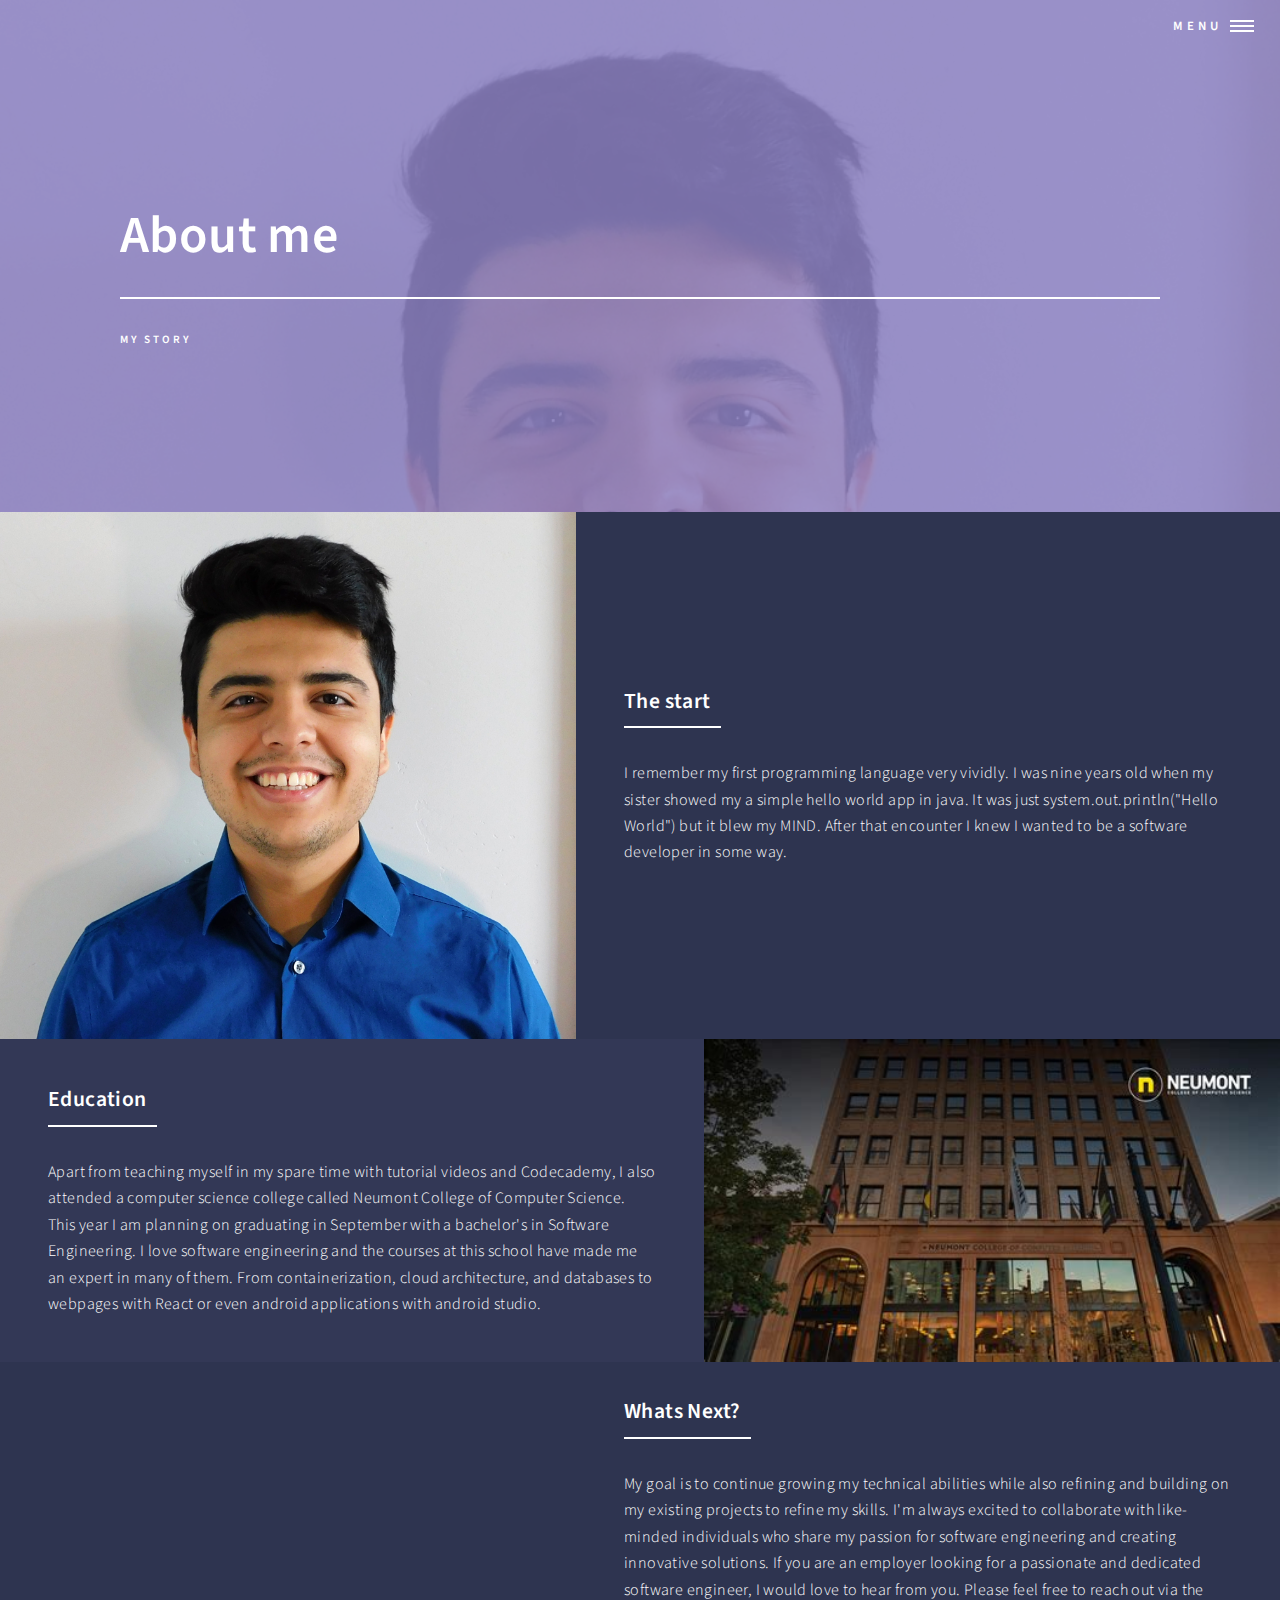
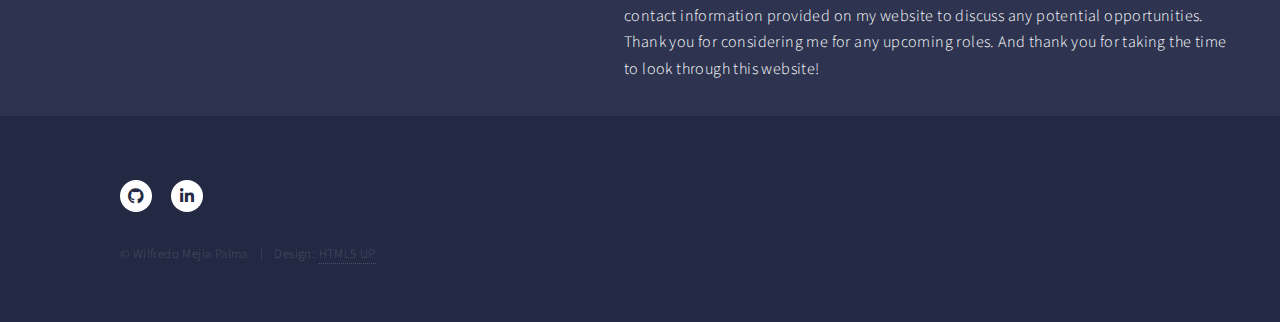
==== commit d6be6506: "Fixed typos and shortened ending for aboutme page" ====
--- a/aboutme.html
+++ b/aboutme.html
@@ -70,7 +70,7 @@
 												<h3>The start</h3>
 											</header>
 											<p>
-												I remember my first programming language very vividly. I was nine years old when my sister showed my a simple hello world app in java. It was just system.out.println("Hello World") but it blew my MIND. After that encounter I knew I wanted to be a software developer in some way. Learning python and java in my spare time I made very basic fun tools to play with (pyturtle is fun).
+												I remember my first programming language very vividly. I was nine years old when my sister showed my a simple hello world app in java. It was just system.out.println("Hello World") but it blew my MIND. After that encounter I knew I wanted to be a software developer in some way.
 											</p>
 										</div>
 									</div>
@@ -100,11 +100,9 @@
 												<h3>Whats Next?</h3>
 											</header>
 											<p>
-												My immediate goal is to continue growing my technical abilities while also refining and building on my existing projects to enhance my craft. I'm always excited to collaborate with like-minded individuals who share my passion for software engineering and creating innovative solutions.
+												My goal is to continue growing my technical abilities while also refining and building on my existing projects to refine my skills. I'm always excited to collaborate with like-minded individuals who share my passion for software engineering and creating innovative solutions.
 
-												If you are an employer looking for a passionate and dedicated software engineer, I would love to hear from you. Please feel free to reach out via the contact information provided on my website to discuss any potential opportunities. Thank you for considering me for any upcoming roles.
-												
-												Thank you for visiting my portfolio website and taking the time to learn more about me. 
+												If you are an employer looking for a passionate and dedicated software engineer, I would love to hear from you. Please feel free to reach out via the contact information provided on my website to discuss any potential opportunities. Thank you for considering me for any upcoming roles. And thank you for taking the time to look through this website!
 											</p>
 
 										</div>
@@ -140,4 +138,4 @@
 			<script src="assets/js/main.js"></script>
 
 	</body>
-</html>+</html>
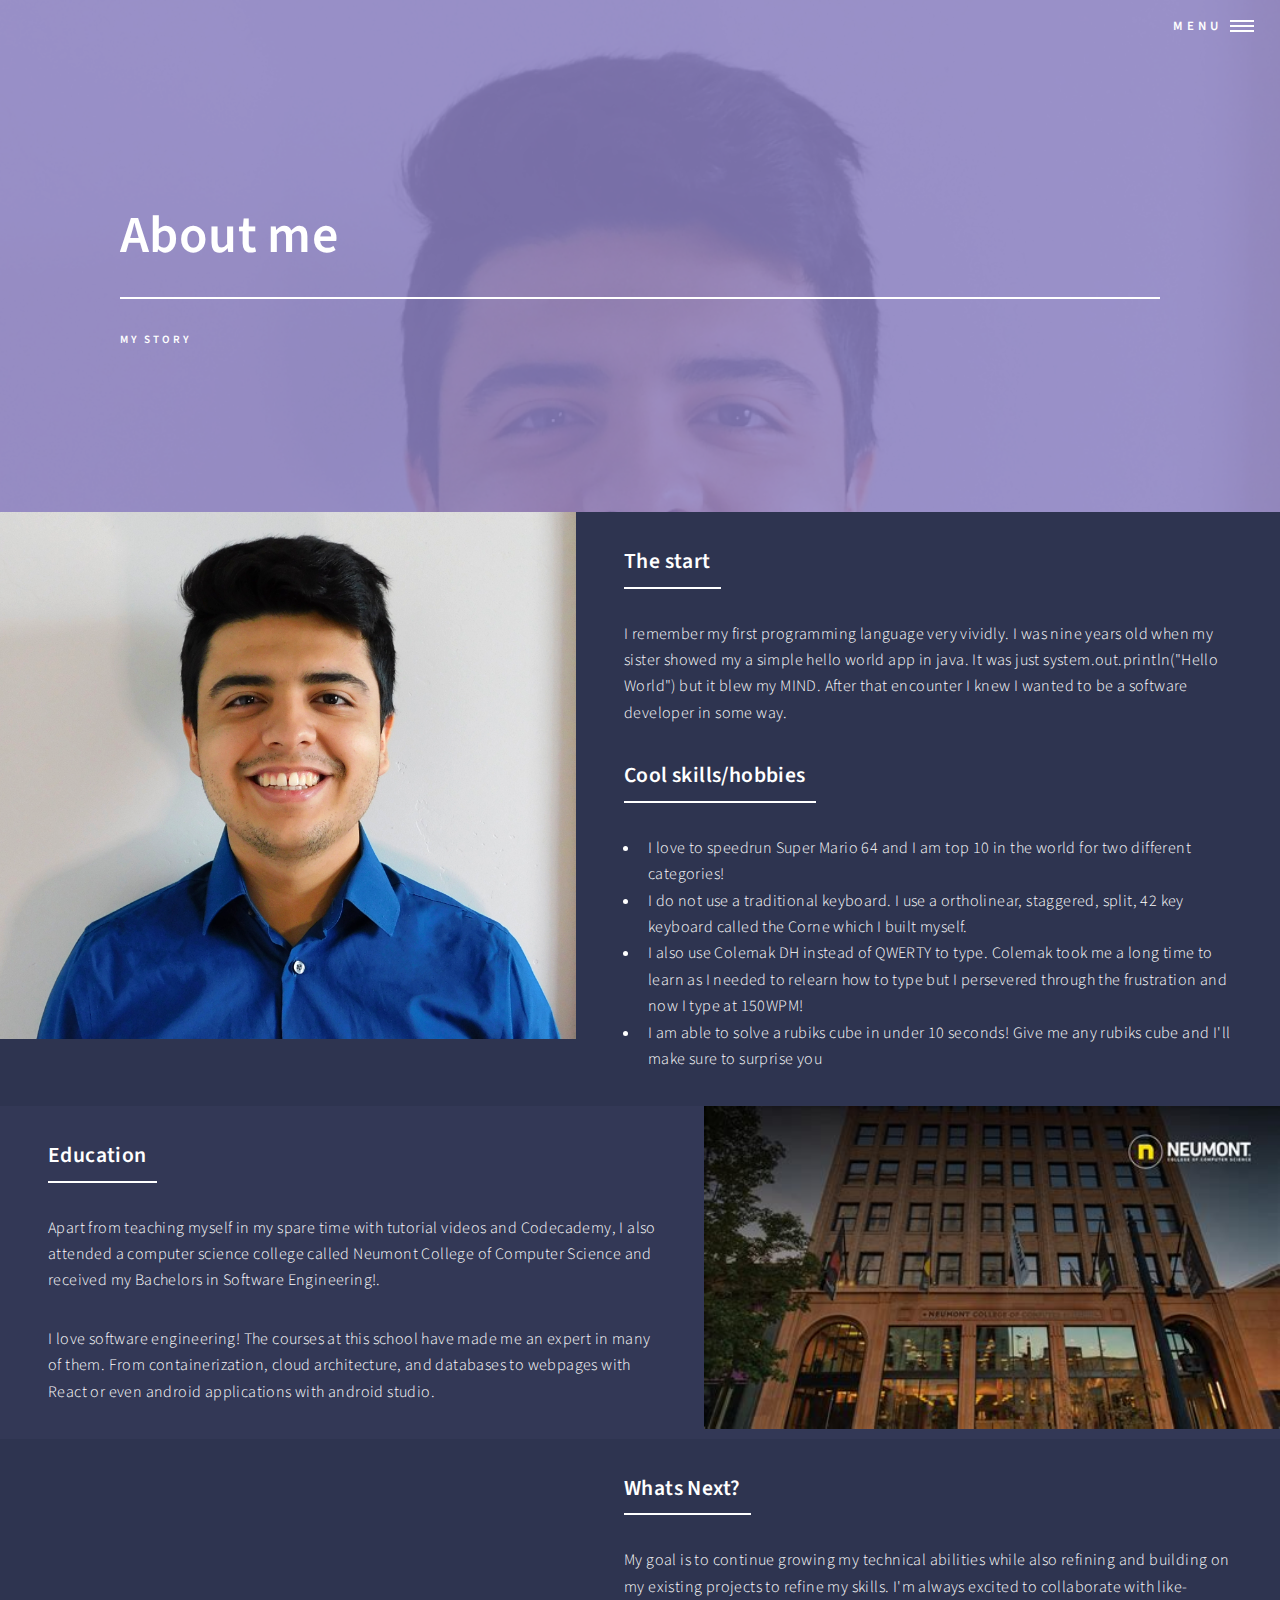
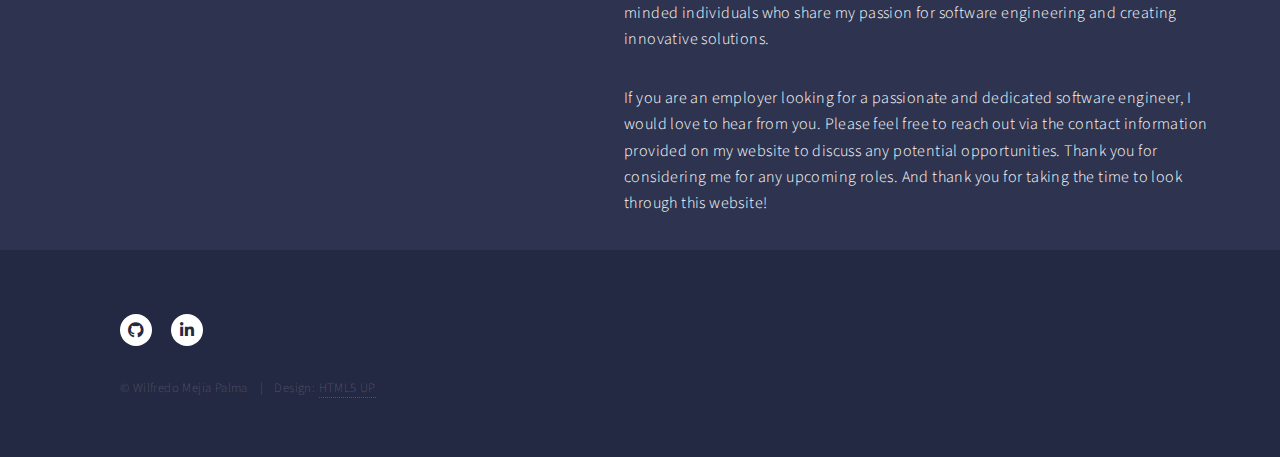
==== commit 1d97e258: "Added resume & sized images properly + updated about me page to better reflect current abilities" ====
--- a/aboutme.html
+++ b/aboutme.html
@@ -72,6 +72,26 @@
 											<p>
 												I remember my first programming language very vividly. I was nine years old when my sister showed my a simple hello world app in java. It was just system.out.println("Hello World") but it blew my MIND. After that encounter I knew I wanted to be a software developer in some way.
 											</p>
+											<header class="major">
+												<h3>Cool skills/hobbies</h3>
+											</header>
+											<p>
+												<ul>
+													<li>
+														I love to speedrun Super Mario 64 and I am top 10 in the world for two different categories!
+													</li>
+													<li>
+														I do not use a traditional keyboard. I use a ortholinear, staggered, split, 42 key keyboard called the Corne which I built myself.
+													</li>
+													<li>
+														I also use Colemak DH instead of QWERTY to type. Colemak took me a long time to learn as I needed to relearn how to type but I persevered through the frustration and now I type at 150WPM!
+													</li>
+													<li>
+														I am able to solve a rubiks cube in under 10 seconds! Give me any rubiks cube and I'll make sure to surprise you
+													</li>
+												</ul>
+												
+											</p>
 										</div>
 									</div>
 								</section>
@@ -85,7 +105,12 @@
 												<h3>Education</h3>
 											</header>
 											<p>
-												Apart from teaching myself in my spare time with tutorial videos and Codecademy, I also attended a computer science college called Neumont College of Computer Science. This year I am planning on graduating in September with a bachelor's in Software Engineering. I love software engineering and the courses at this school have made me an expert in many of them. From containerization, cloud architecture, and databases to webpages with React or even android applications with android studio.
+												<p>
+													Apart from teaching myself in my spare time with tutorial videos and Codecademy, I also attended a computer science college called Neumont College of Computer Science and received my Bachelors in Software Engineering!.
+												</p>
+												<p>
+													I love software engineering! The courses at this school have made me an expert in many of them. From containerization, cloud architecture, and databases to webpages with React or even android applications with android studio.
+												</p>
 											</p>
 										</div>
 									</div>
@@ -101,8 +126,9 @@
 											</header>
 											<p>
 												My goal is to continue growing my technical abilities while also refining and building on my existing projects to refine my skills. I'm always excited to collaborate with like-minded individuals who share my passion for software engineering and creating innovative solutions.
-
-												If you are an employer looking for a passionate and dedicated software engineer, I would love to hear from you. Please feel free to reach out via the contact information provided on my website to discuss any potential opportunities. Thank you for considering me for any upcoming roles. And thank you for taking the time to look through this website!
+												<p>
+													If you are an employer looking for a passionate and dedicated software engineer, I would love to hear from you. Please feel free to reach out via the contact information provided on my website to discuss any potential opportunities. Thank you for considering me for any upcoming roles. And thank you for taking the time to look through this website!
+												</p>
 											</p>
 
 										</div>
